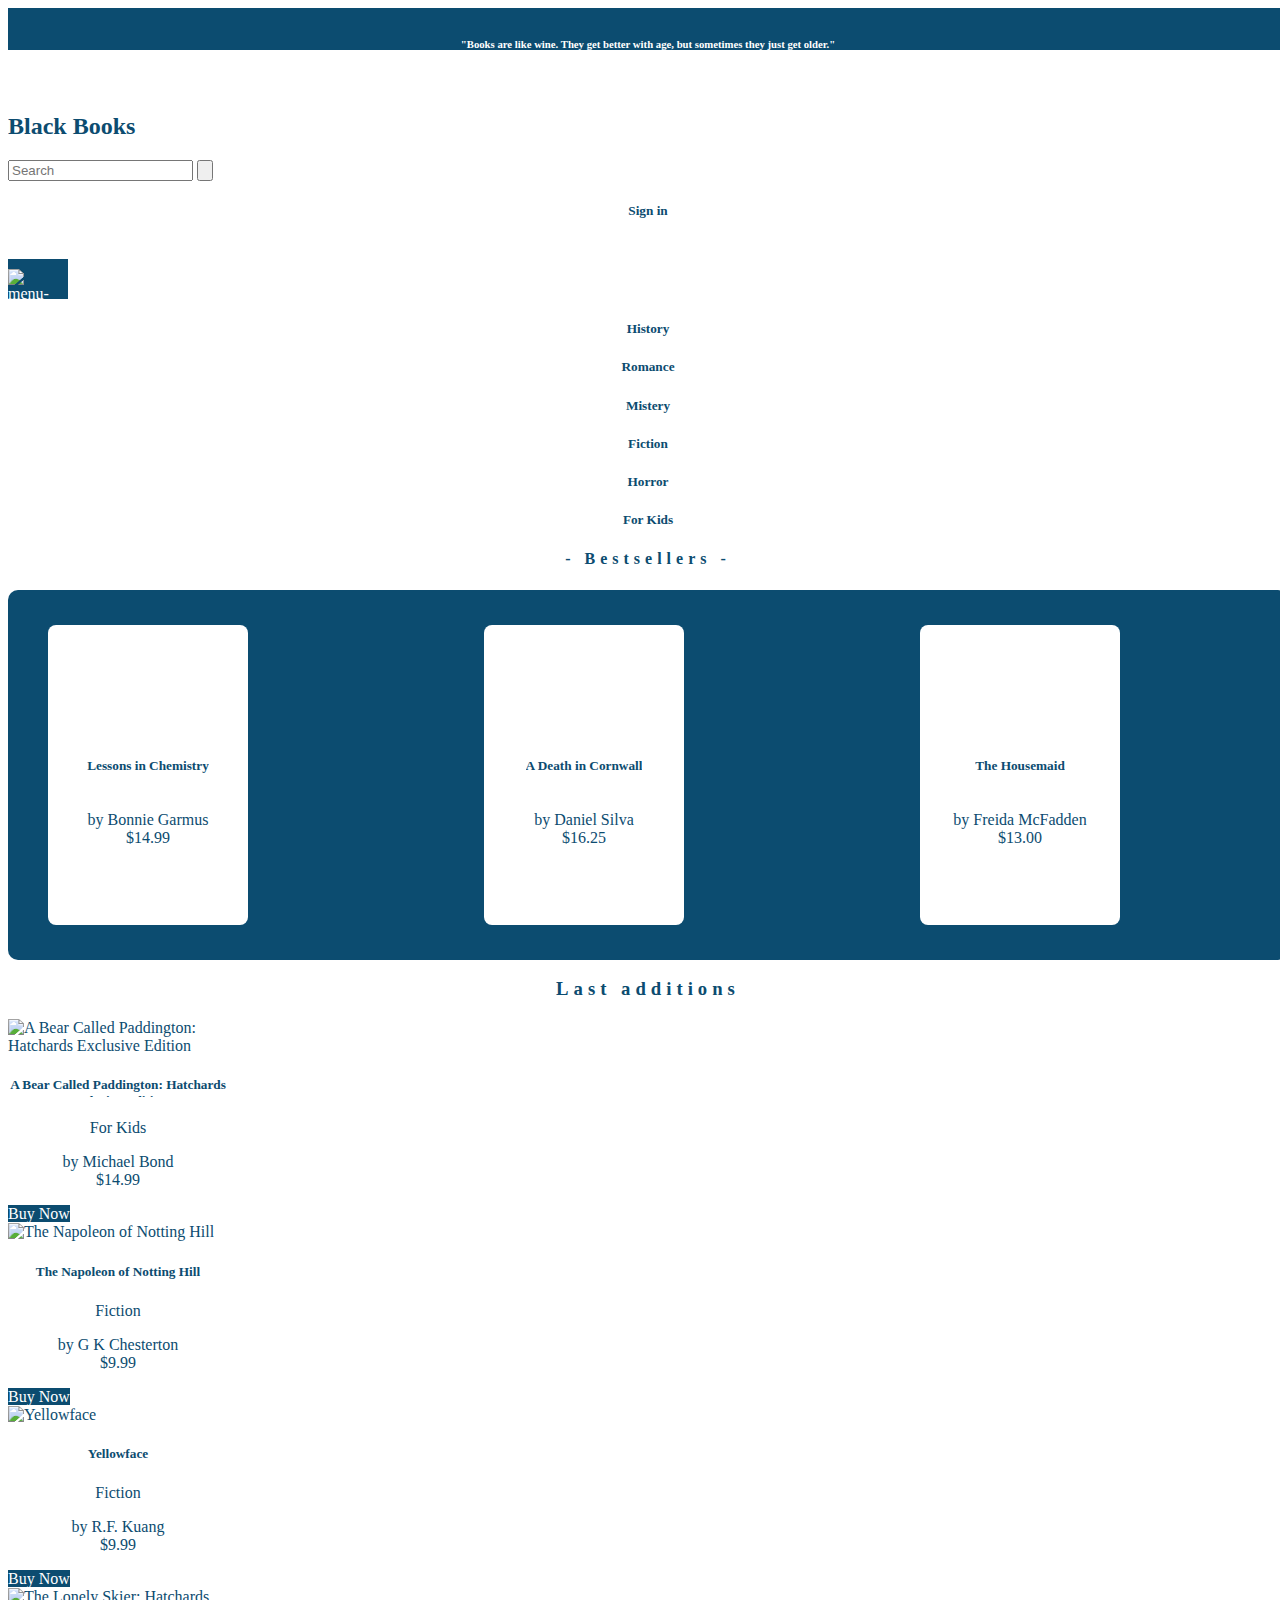
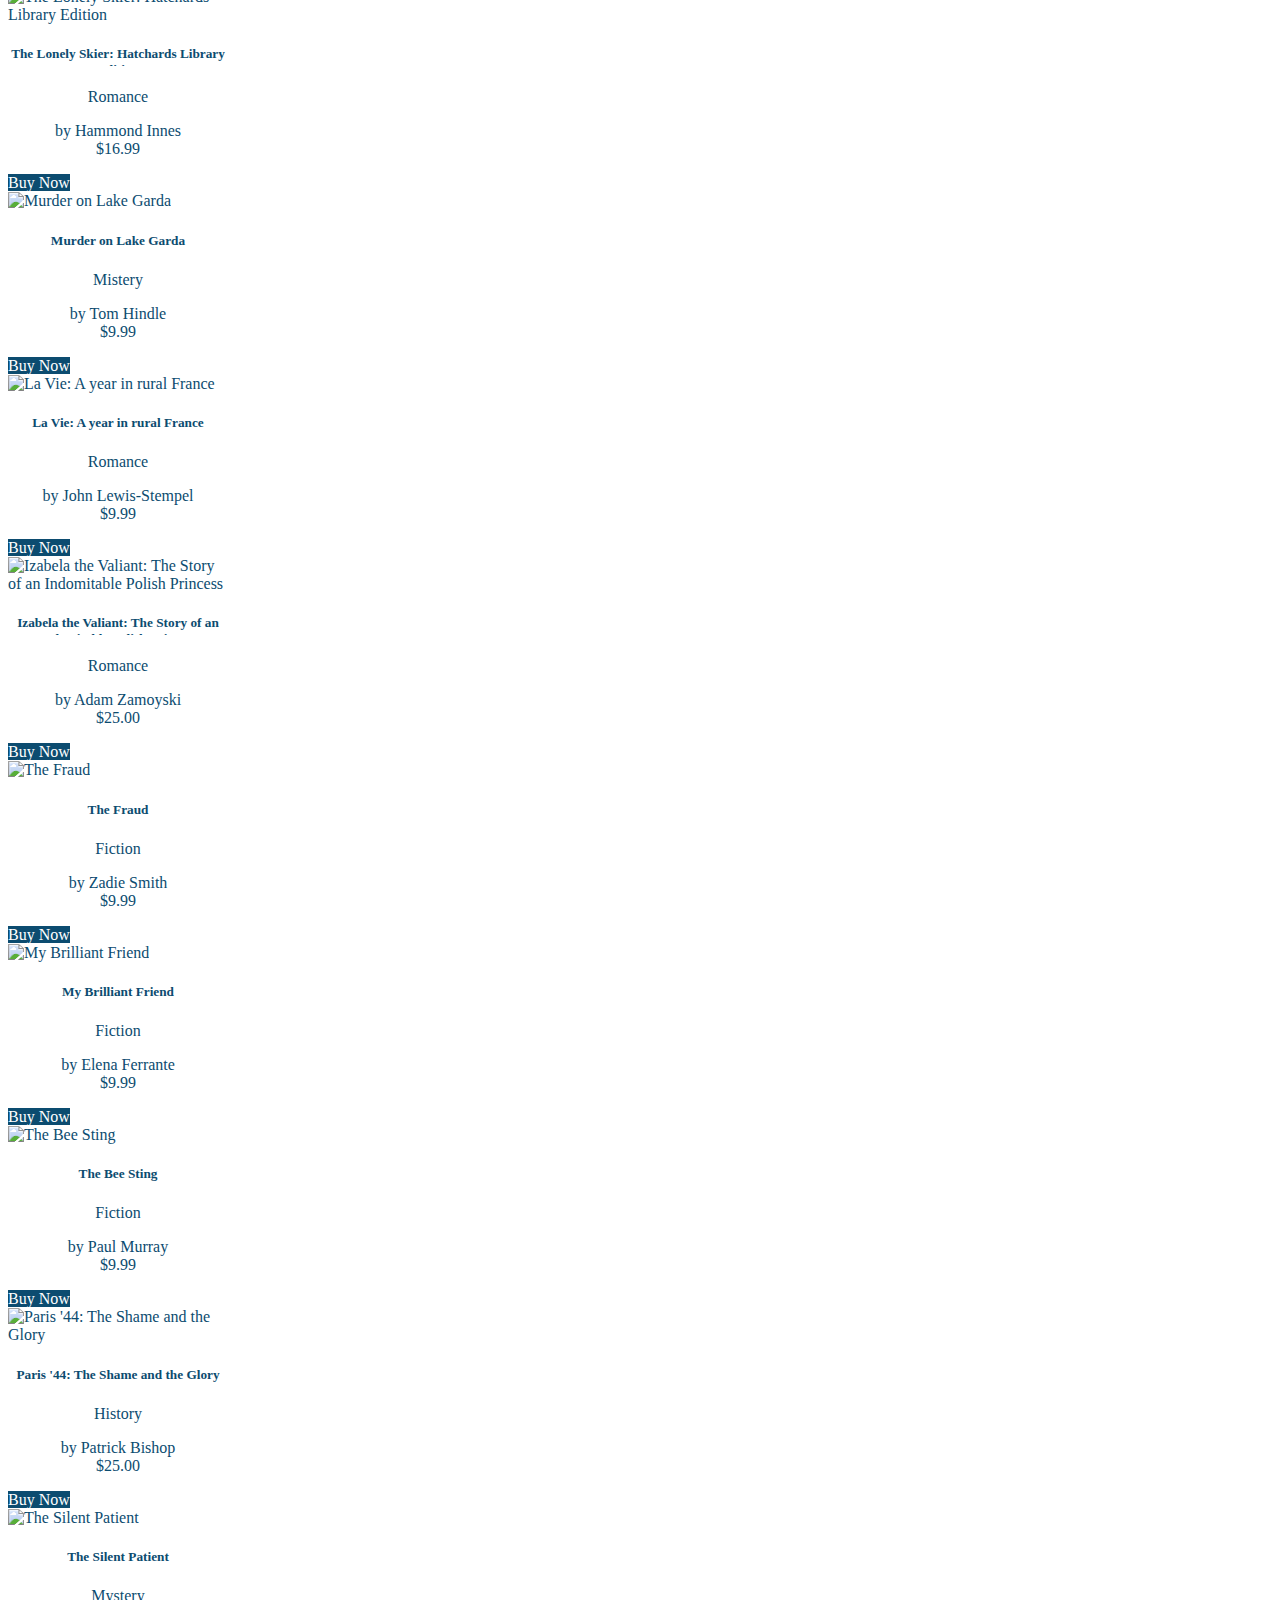
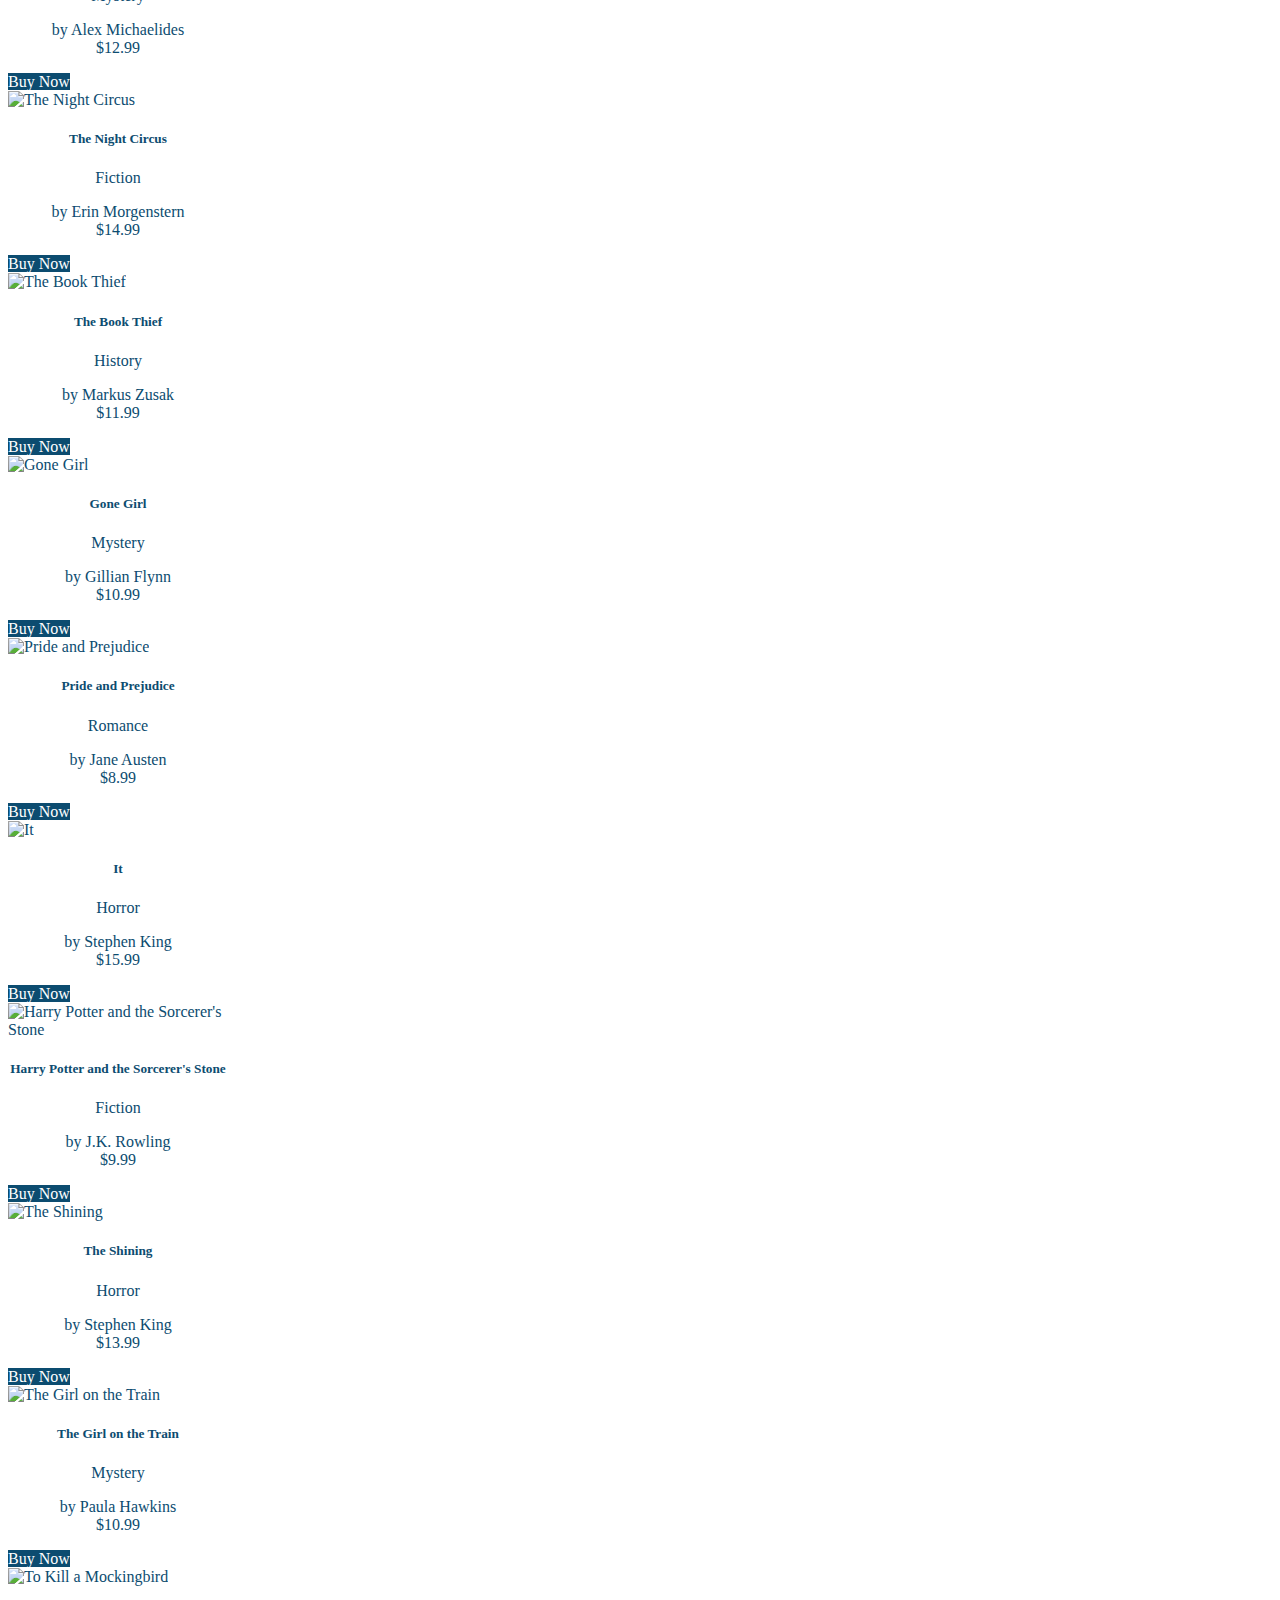
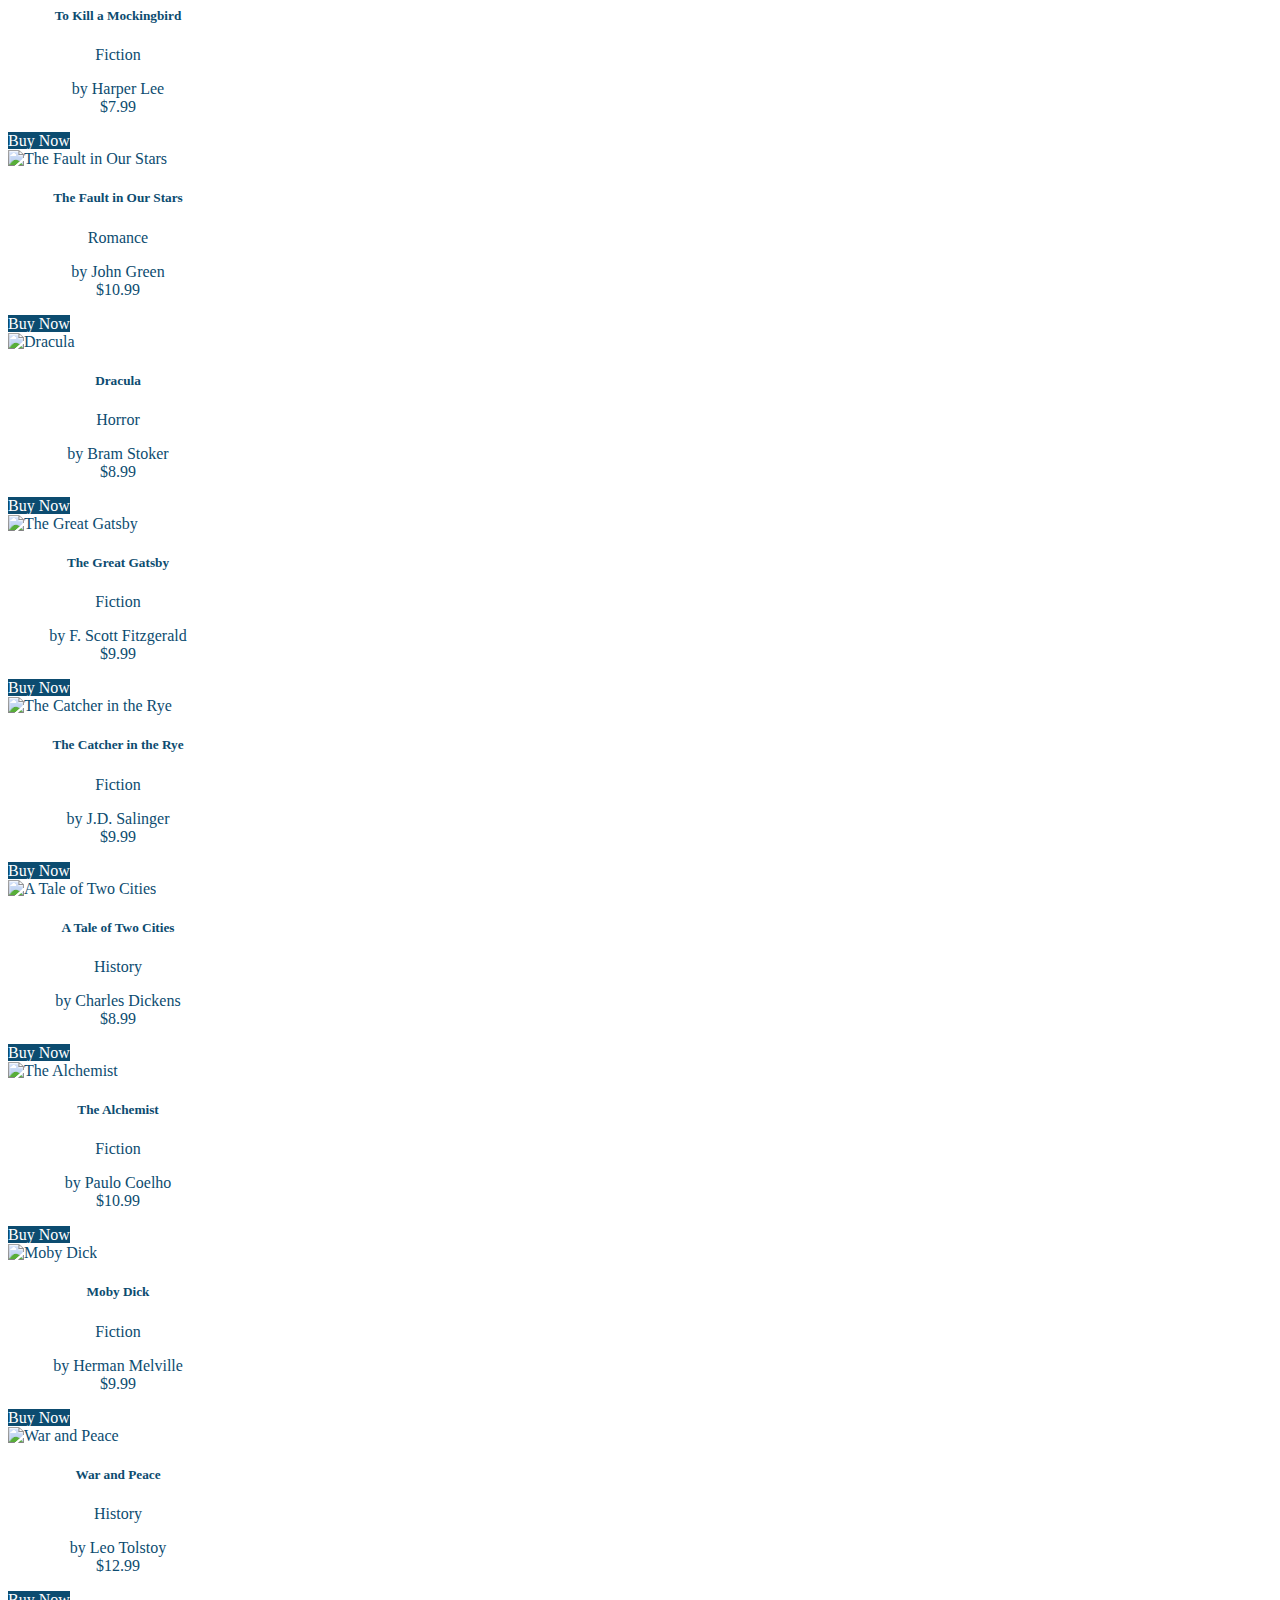
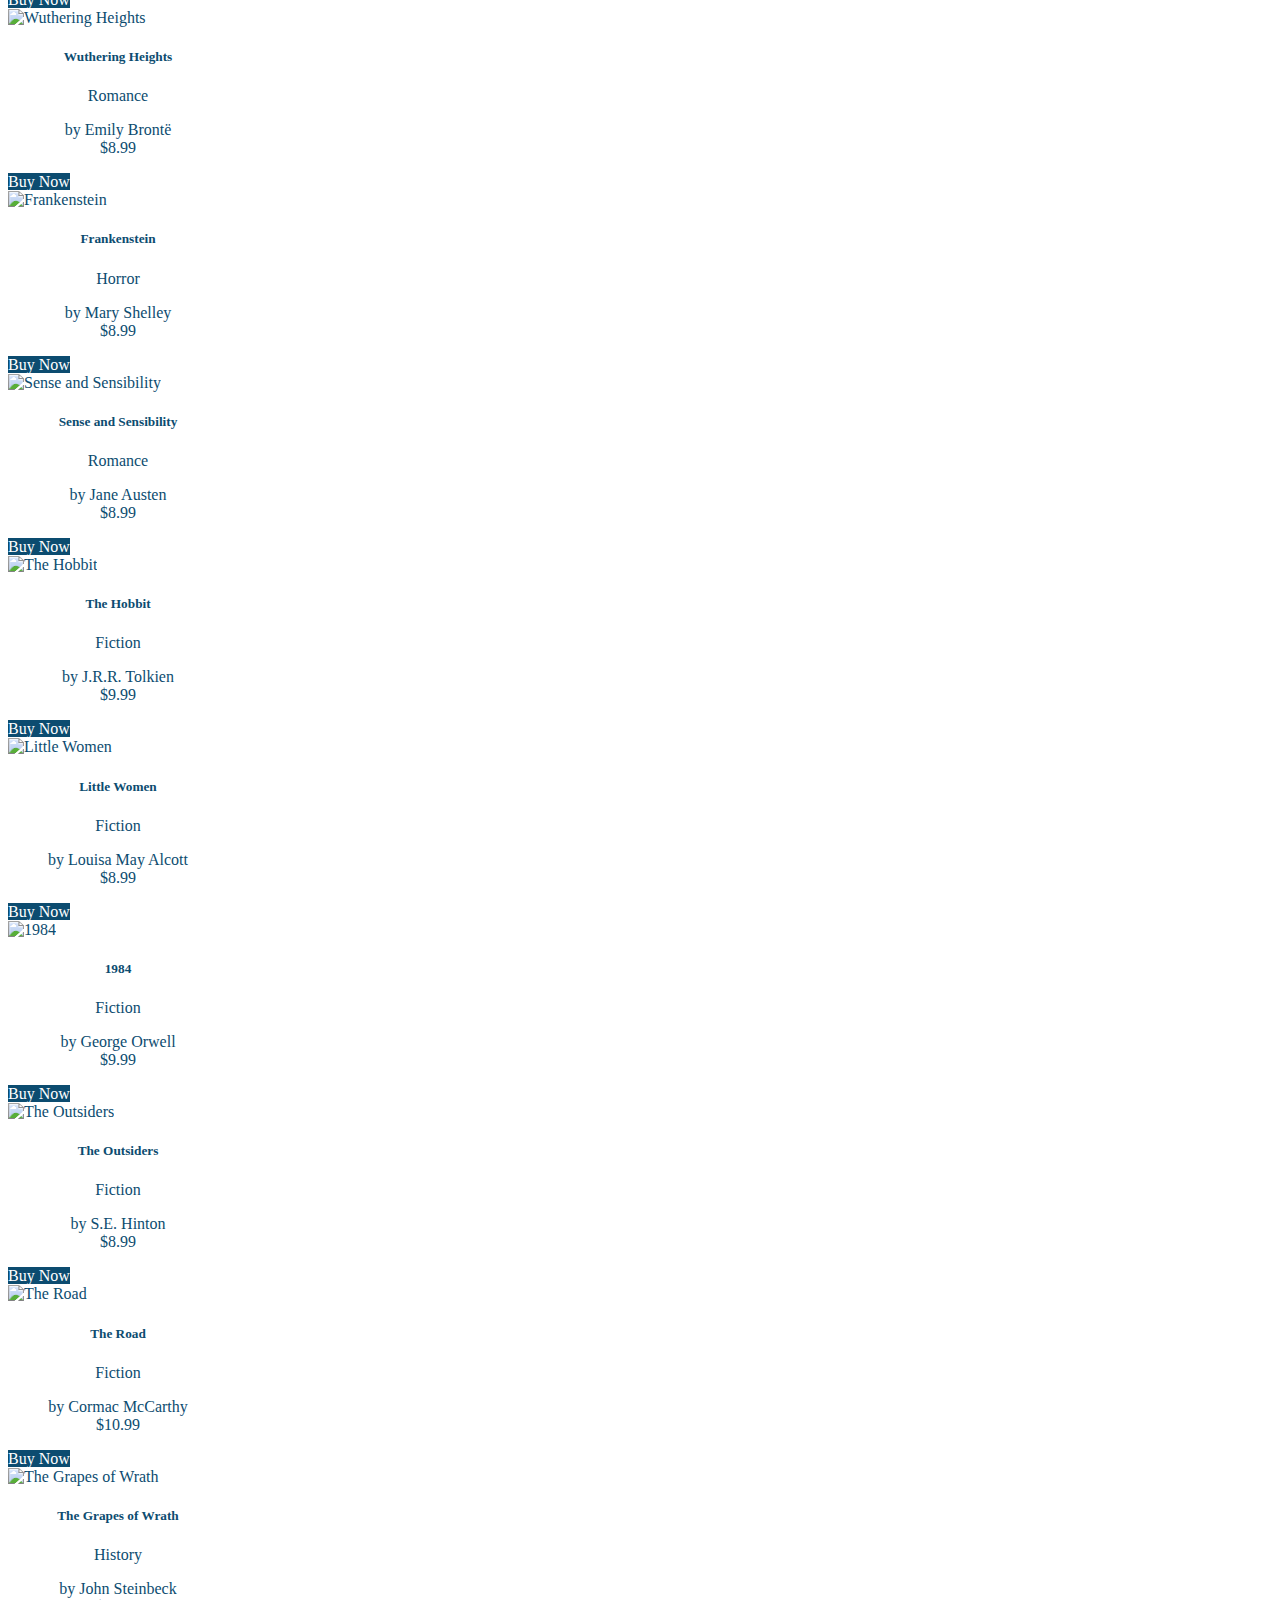
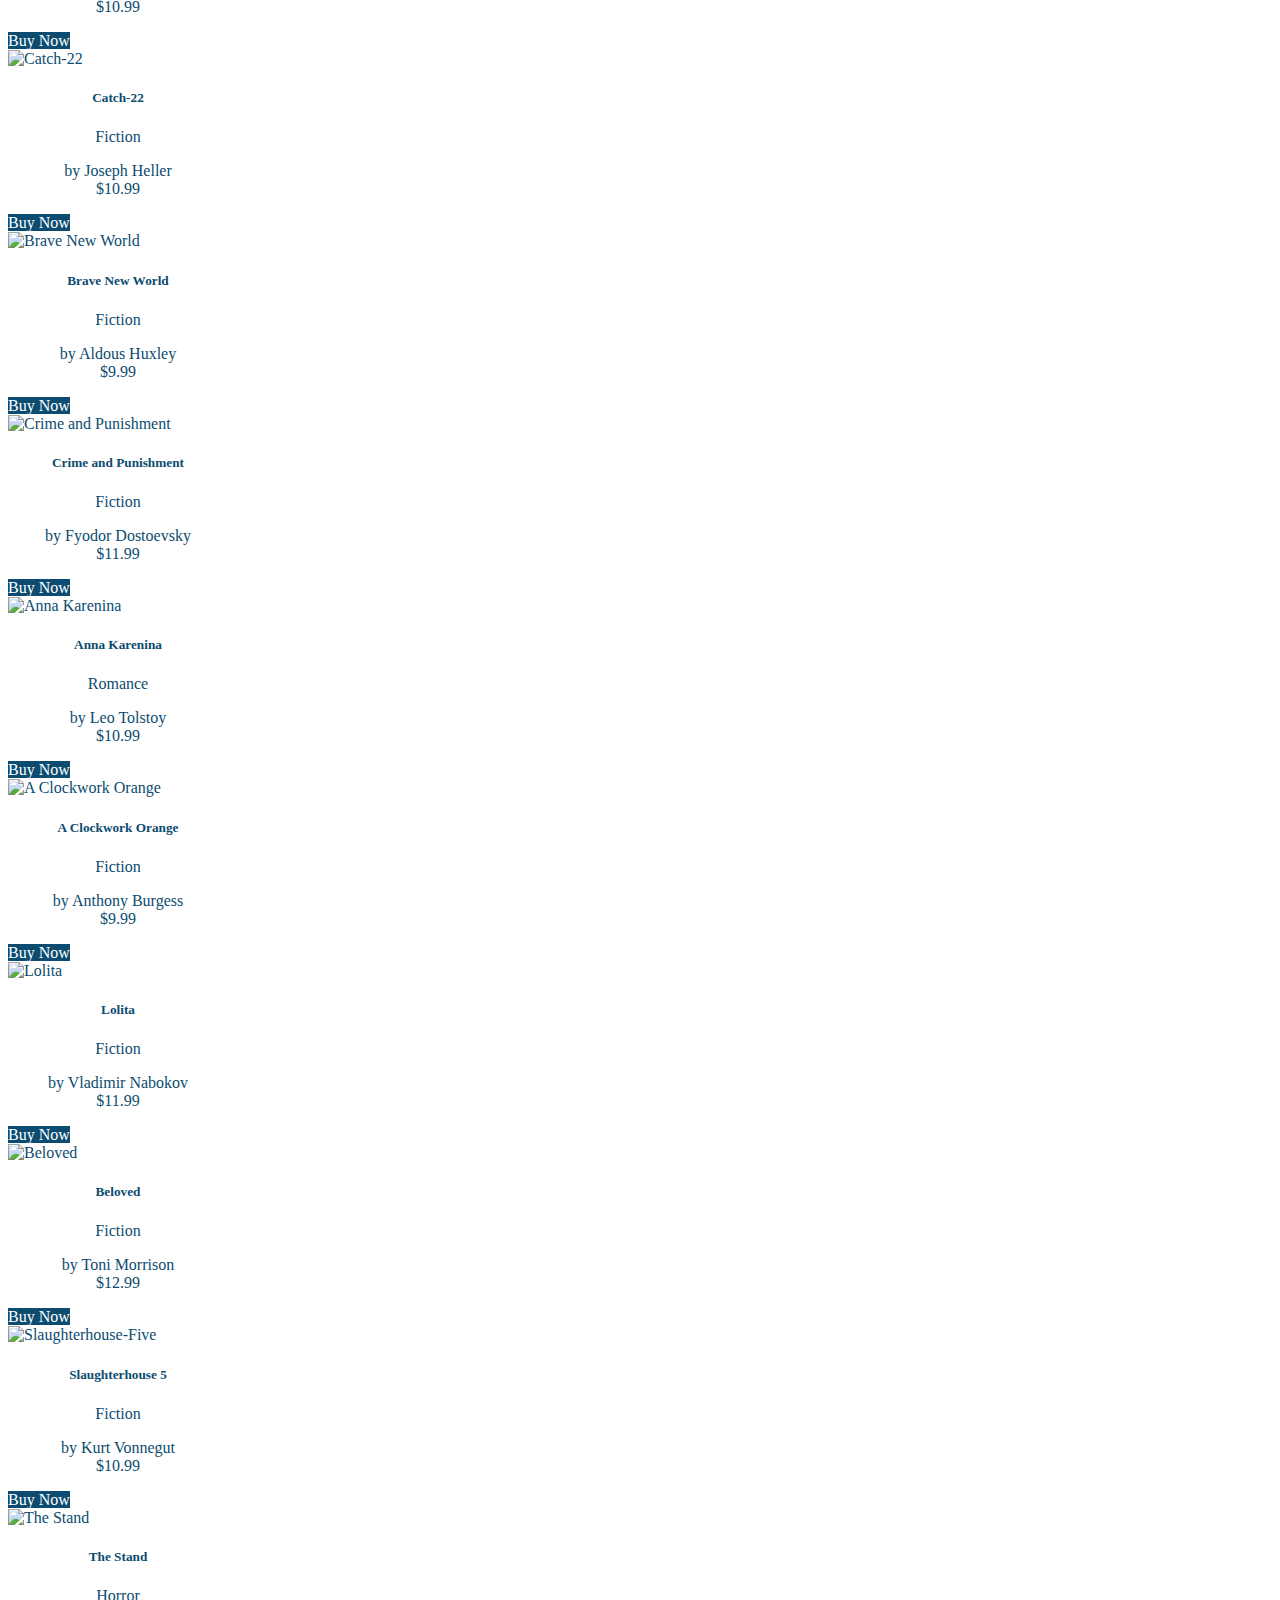
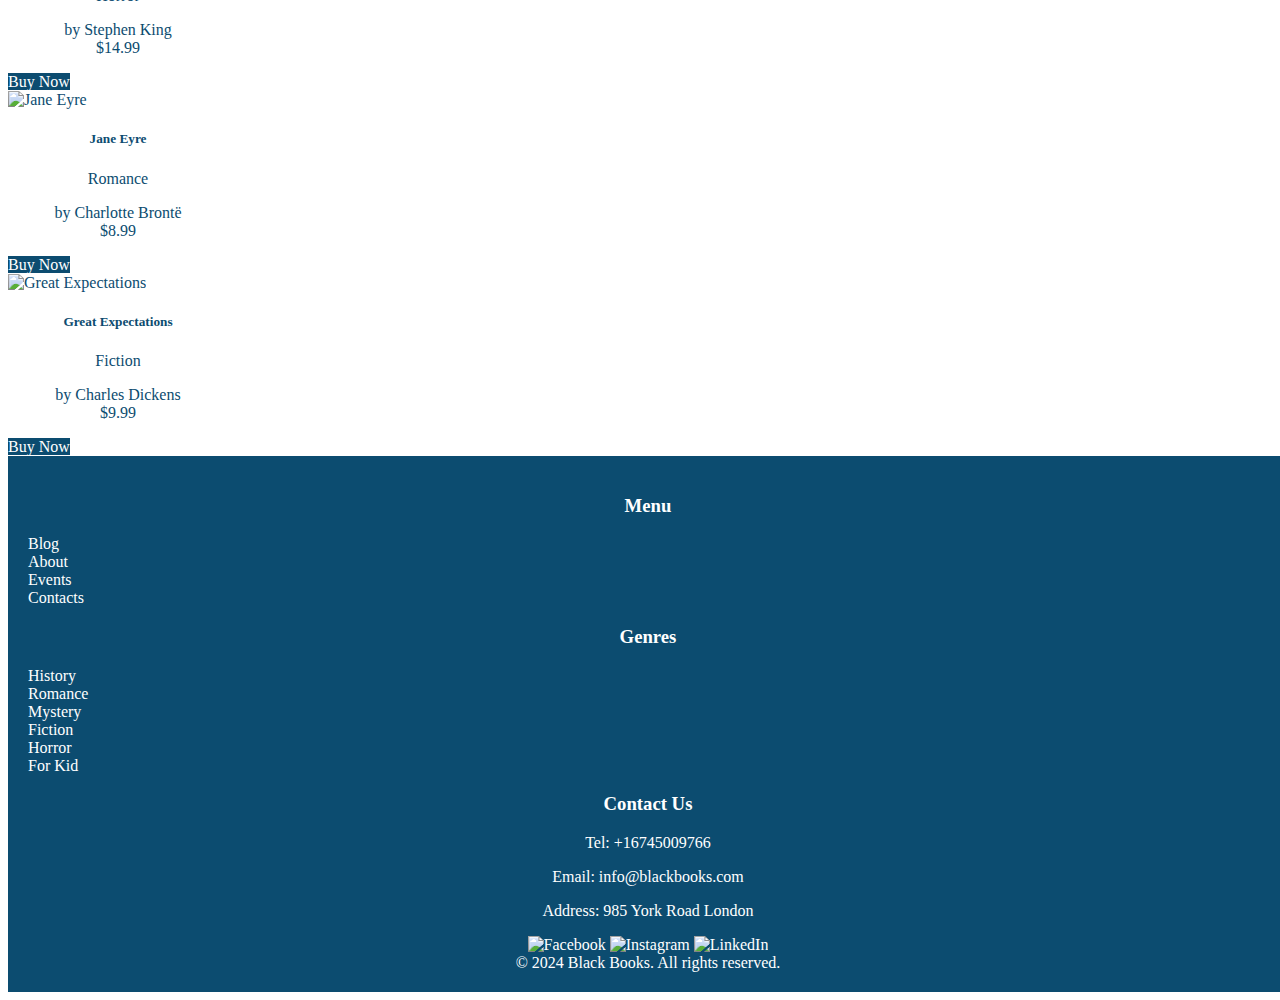
==== index.html @ 6fe794d8 "Fixed carousel in index.html" ====
<!DOCTYPE html>
<html lang="en">

<head>
    <meta charset="UTF-8">
    <meta name="viewport" content="width=device-width, initial-scale=1.0">
    <title>Black Books</title>
    <link rel="stylesheet" href="/css/bootstrap.css">
    <link rel="stylesheet" href="https://cdnjs.cloudflare.com/ajax/libs/font-awesome/6.3.0/css/all.min.css" type="text/css">
    <link rel="stylesheet" href="/css/style.css" type="text/css">
    <script src="/js/carousel.js" defer></script>


</head>

<body>
    <div class="row" id="quote">
        <h6>"Books are like wine. They get better with age, but sometimes they just get older."</h6>
    </div>
    <header class="p-sticky">
        <div class="row m-2 mb-1 bg-white">
            <div class="col-lg-1 d-flex align-items-center">
                <a href="#">
                    <img class="rounded img-fluid" id="logo-img" src="/images/logo.png" alt=""
                        style="max-width: 100px;">
                </a>
            </div>
            <div class="col-sm-2 mt-1 d-flex align-items-center">
                <a style="text-decoration: none;" href="index.html">
                    <h2 style="color:#0C4C70;">Black Books</h2>
                </a>
            </div>
            <div class="col-md-7 d-flex align-items-center">
                <input id="input" class="form-control mr-sm-2 h-50" type="search" placeholder="Search"
                    aria-label="Search">
                <button class="btn my-2 my-sm-0" type="submit">
                    <img src="/images/search.png" alt="" style="height:30px;">
                </button>
            </div>
            <div class="col-md-2 d-flex align-items-center justify-content-end" id="sign-in">
                <a class="m-3" style="text-decoration: none;" href="">
                    <h5 style="color:#0C4C70;">Sign in</h5>
                </a>
                <a class="m-3" href="">
                    <img class="rounded-circle" id="cart-img" style="height:50px" src="/images/cart.png" alt="">
                </a>
            </div>
        </div>
        <div class="row m-2 mt-0 bg-white">
            <div class="col-md-1 d-flex justify-content-center">
                <div class="nav">
                    <ul>
                        <li class="menu-first-line"><img src="/images/menu-lines.png" class="img-menu-lines img-fluid"
                                style="width:60px; margin-left: 0;" alt="menu-lines">
                            <h5>Menu</h5>
                        </li>
                        <li><a href="#"><img style="width:40px;" src="/images/blog.png" alt=""></a>
                            <a href="#"><h5>Blog</h5></a>
                        </li>
                        <li><a href="#"><img style="width:40px;" src="/images/events.png" alt=""></a>
                            <a href="#"><h5>Events</h5></a>
                        </li>
                        <li><a href="#"><img style="width:40px;" src="/images/about.png" alt=""></a>
                            <a href="#"><h5>About</h5></a>
                        </li>
                        <li><a href="#"><img style="width:40px;" src="/images/contacts.png" alt=""></a>
                            <a href="#"><h5>Contacts</h5></a>
                        </li>
                    </ul>
                </div>
            </div>
            <div class="col-md-11">
                <div class="row border-bottom pt-2" id="genres">
                    <div class="genre-filter col-2 d-flex justify-content-center">
                        <h5>History</h5>
                    </div>
                    <div class="genre-filter col-2  d-flex justify-content-center">
                        <h5>Romance</h5>
                    </div>
                    <div class="genre-filter col-2  d-flex justify-content-center">
                        <h5>Mistery</h5>
                    </div>
                    <div class="genre-filter col-2  d-flex justify-content-center">
                        <h5>Fiction</h5>
                    </div>
                    <div class="genre-filter col-2  d-flex justify-content-center">
                        <h5>Horror</h5>
                    </div>
                    <div class="genre-filter col-2  d-flex justify-content-center">
                        <h5>For Kids</h5>
                    </div>
                </div>
            </div>

        </div>
    </header>
    <main>
        <div class="row mt-4">
            <div class="col-1"></div>
            <div class="col-md-10 d-flex justify-content-center">
                <h4 style="letter-spacing: 5px; text-align: center;">- Bestsellers -</h4>
            </div>
            <div class="col-1"></div>
        </div>
        <div class="row mt-1 d-flex justify-content-center">
            <div class="col-md-8 d-flex justify-content-center p-4" id="container-carousel">
                <div class="col-md-12 wrapper d-flex justify-content-center">
                    <i id="left" class="fa-solid fa-angle-left"></i>
                    <ul class="carousel">
                        <li class="card">
                            <div class="img"><img src="images/ad-book1.jpg" alt="" draggable="false"></div>
                            <h5 class="mb-0">Lessons in Chemistry</h5>
                            <span>by Bonnie Garmus</span>
                            <span>$14.99</span>
                        </li>
                        <li class="card">
                            <div class="img"><img src="images/ad-book2.jpg" alt="" draggable="false"></div>
                            <h5 class="mb-0">A Death in Cornwall</h5>
                            <span>by Daniel Silva</span>
                            <span>$16.25</span>
                        </li>
                        <li class="card">
                            <div class="img"><img src="images/ad-book3.jpg" alt="" draggable="false"></div>
                            <h5 class="mb-0">The Housemaid</h5>
                            <span>by Freida McFadden</span>
                            <span>$13.00</span>
                        </li>
                        <li class="card">
                            <div class="img"><img src="images/ad-book4.jpg" alt="" draggable="false"></div>
                            <h5 class="mb-0">The Housemaid Is Watching</h5>
                            <span>by Freida McFadden</span>
                            <span>$ 8.98</span>
                        </li>
                        <li class="card">
                            <div class="img"><img src="images/ad-book5.jpg" alt="" draggable="false"></div>
                            <h5 class="mb-0">The Women</h5>
                            <span>by Kristin Hannah</span>
                            <span>$24.72</span>
                        </li>
                    </ul>
                    <i id="right" class="fa-solid fa-angle-right"></i>
                </div>
            </div>
        </div>
            <div class="row m-3 p-3 d-flex">
                <div class="row m-1" style="letter-spacing: 5px; text-align: center;">
                    <h3>Last additions</h3>
                </div>
                <div class="col-sm-12 d-flex flex-wrap justify-content-around"  id="main-books">
                    
                    <div class="card d-flex p-2 m-2">
                        <img class="card-img w-75" src="/images/book1.jpg"
                            alt="A Bear Called Paddington: Hatchards Exclusive Edition">
                        <div class="card-body d-flex flex-column justify-content-center">
                            <h5 class="card-title">A Bear Called Paddington: Hatchards Exclusive Edition</h5>
                            <p class="book-genre m-0">For Kids</p>
                            <p class="card-text">by Michael Bond<br>$14.99</p>
                            <a href="#" class="btn btn-primary buy-now buy-now">Buy Now</a>
                        </div>
                    </div>
                    <div class="card d-flex p-2 m-2">
                        <img class="card-img w-75" src="/images/book2.jpg" alt="The Napoleon of Notting Hill">
                        <div class="card-body d-flex flex-column justify-content-center">
                            <h5 class="card-title">The Napoleon of Notting Hill</h5>
                            <p class="book-genre m-0">Fiction</p>
                            <p class="card-text">by G K Chesterton<br>$9.99</p>
                            <a href="#" class="btn btn-primary buy-now buy-now">Buy Now</a>
                        </div>
                    </div>
                    <div class="card d-flex p-2 m-2">
                        <img class="card-img w-75" src="/images/book3.jpg" alt="Yellowface">
                        <div class="card-body d-flex flex-column justify-content-center">
                            <h5 class="card-title">Yellowface</h5>
                            <p class="book-genre m-0">Fiction</p>
                            <p class="card-text">by R.F. Kuang<br>$9.99</p>
                            <a href="#" class="btn btn-primary buy-now buy-now">Buy Now</a>
                        </div>
                    </div>
                    <div class="card d-flex p-2 m-2">
                        <img class="card-img w-75" src="/images/book4.jpg"
                            alt="The Lonely Skier: Hatchards Library Edition">
                        <div class="card-body d-flex flex-column justify-content-center">
                            <h5 class="card-title">The Lonely Skier: Hatchards Library Edition</h5>
                            <p class="book-genre m-0">Romance</p>
                            <p class="card-text">by Hammond Innes<br>$16.99</p>
                            <a href="#" class="btn btn-primary buy-now buy-now">Buy Now</a>
                        </div>
                    </div>
                    <div class="card d-flex p-2 m-2">
                        <img class="card-img w-75" src="/images/book5.jpg" alt="Murder on Lake Garda">
                        <div class="card-body d-flex flex-column justify-content-center">
                            <h5 class="card-title">Murder on Lake Garda</h5>
                            <p class="book-genre m-0">Mistery</p>
                            <p class="card-text">by Tom Hindle<br>$9.99</p>
                            <a href="#" class="btn btn-primary buy-now buy-now">Buy Now</a>
                        </div>
                    </div>
                    <div class="card d-flex p-2 m-2">
                        <img class="card-img w-75" src="/images/book6.jpg" alt="La Vie: A year in rural France">
                        <div class="card-body d-flex flex-column justify-content-center">
                            <h5 class="card-title">La Vie: A year in rural France</h5>
                            <p class="book-genre m-0">Romance</p>
                            <p class="card-text">by John Lewis-Stempel<br>$9.99</p>
                            <a href="#" class="btn btn-primary buy-now buy-now">Buy Now</a>
                        </div>
                    </div>
                    <div class="card d-flex p-2 m-2">
                        <img class="card-img w-75" src="/images/book7.jpg" alt="Izabela the Valiant: The Story of an Indomitable Polish Princess">
                        <div class="card-body d-flex flex-column justify-content-center">
                            <h5 class="card-title">Izabela the Valiant: The Story of an Indomitable Polish Princess</h5>
                            <p class="book-genre m-0">Romance</p>
                            <p class="card-text">by Adam Zamoyski<br>$25.00</p>
                            <a href="#" class="btn btn-primary buy-now buy-now">Buy Now</a>
                        </div>
                    </div>
                    <div class="card d-flex p-2 m-2">
                        <img class="card-img w-75" src="/images/book8.jpg" alt="The Fraud">
                        <div class="card-body d-flex flex-column justify-content-center">
                            <h5 class="card-title">The Fraud</h5>
                            <p class="book-genre m-0">Fiction</p>
                            <p class="card-text">by Zadie Smith<br>$9.99</p>
                            <a href="#" class="btn btn-primary buy-now buy-now">Buy Now</a>
                        </div>
                    </div>
                    <div class="card d-flex p-2 m-2">
                        <img class="card-img w-75" src="/images/book9.jpg" alt="My Brilliant Friend">
                        <div class="card-body d-flex flex-column justify-content-center">
                            <h5 class="card-title">My Brilliant Friend</h5>
                            <p class="book-genre m-0">Fiction</p>
                            <p class="card-text">by Elena Ferrante<br>$9.99</p>
                            <a href="#" class="btn btn-primary buy-now buy-now">Buy Now</a>
                        </div>
                    </div>
                    <div class="card d-flex p-2 m-2">
                        <img class="card-img w-75" src="/images/book10.jpg" alt="The Bee Sting">
                        <div class="card-body d-flex flex-column justify-content-center">
                            <h5 class="card-title">The Bee Sting</h5>
                            <p class="book-genre m-0">Fiction</p>
                            <p class="card-text">by Paul Murray<br>$9.99</p>
                            <a href="#" class="btn btn-primary buy-now buy-now">Buy Now</a>
                        </div>
                    </div>
                    <div class="card d-flex p-2 m-2">
                        <img class="card-img w-75" src="/images/book11.jpg" alt="Paris '44: The Shame and the Glory">
                        <div class="card-body d-flex flex-column justify-content-center">
                            <h5 class="card-title">Paris '44: The Shame and the Glory</h5>
                            <p class="book-genre m-0">History</p>
                            <p class="card-text">by Patrick Bishop<br>$25.00</p>
                            <a href="#" class="btn btn-primary buy-now buy-now">Buy Now</a>
                        </div>
                    </div>
                    <div class="card d-flex p-2 m-2">
                        <img class="card-img w-75" src="/images/book12.jpg" alt="The Silent Patient">
                        <div class="card-body d-flex flex-column justify-content-center">
                            <h5 class="card-title">The Silent Patient</h5>
                            <p class="book-genre m-0">Mystery</p>
                            <p class="card-text">by Alex Michaelides<br>$12.99</p>
                            <a href="#" class="btn btn-primary buy-now">Buy Now</a>
                        </div>
                    </div>
                    
                    <div class="card d-flex p-2 m-2">
                        <img class="card-img w-75" src="/images/book13.jpg" alt="The Night Circus">
                        <div class="card-body d-flex flex-column justify-content-center">
                            <h5 class="card-title">The Night Circus</h5>
                            <p class="book-genre m-0">Fiction</p>
                            <p class="card-text">by Erin Morgenstern<br>$14.99</p>
                            <a href="#" class="btn btn-primary buy-now">Buy Now</a>
                        </div>
                    </div>
                    
                    <div class="card d-flex p-2 m-2">
                        <img class="card-img w-75" src="/images/book14.jpg" alt="The Book Thief">
                        <div class="card-body d-flex flex-column justify-content-center">
                            <h5 class="card-title">The Book Thief</h5>
                            <p class="book-genre m-0">History</p>
                            <p class="card-text">by Markus Zusak<br>$11.99</p>
                            <a href="#" class="btn btn-primary buy-now">Buy Now</a>
                        </div>
                    </div>
                    
                    <div class="card d-flex p-2 m-2">
                        <img class="card-img w-75" src="/images/book15.jpg" alt="Gone Girl">
                        <div class="card-body d-flex flex-column justify-content-center">
                            <h5 class="card-title">Gone Girl</h5>
                            <p class="book-genre m-0">Mystery</p>
                            <p class="card-text">by Gillian Flynn<br>$10.99</p>
                            <a href="#" class="btn btn-primary buy-now">Buy Now</a>
                        </div>
                    </div>
                    
                    <div class="card d-flex p-2 m-2">
                        <img class="card-img w-75" src="/images/book16.jpg" alt="Pride and Prejudice">
                        <div class="card-body d-flex flex-column justify-content-center">
                            <h5 class="card-title">Pride and Prejudice</h5>
                            <p class="book-genre m-0">Romance</p>
                            <p class="card-text">by Jane Austen<br>$8.99</p>
                            <a href="#" class="btn btn-primary buy-now">Buy Now</a>
                        </div>
                    </div>
                    
                    <div class="card d-flex p-2 m-2">
                        <img class="card-img w-75" src="/images/book17.jpg" alt="It">
                        <div class="card-body d-flex flex-column justify-content-center">
                            <h5 class="card-title">It</h5>
                            <p class="book-genre m-0">Horror</p>
                            <p class="card-text">by Stephen King<br>$15.99</p>
                            <a href="#" class="btn btn-primary buy-now">Buy Now</a>
                        </div>
                    </div>
                    
                    <div class="card d-flex p-2 m-2">
                        <img class="card-img w-75" src="/images/book18.jpg" alt="Harry Potter and the Sorcerer's Stone">
                        <div class="card-body d-flex flex-column justify-content-center">
                            <h5 class="card-title">Harry Potter and the Sorcerer's Stone</h5>
                            <p class="book-genre m-0">Fiction</p>
                            <p class="card-text">by J.K. Rowling<br>$9.99</p>
                            <a href="#" class="btn btn-primary buy-now">Buy Now</a>
                        </div>
                    </div>
                    
                    <div class="card d-flex p-2 m-2">
                        <img class="card-img w-75" src="/images/book19.jpg" alt="The Shining">
                        <div class="card-body d-flex flex-column justify-content-center">
                            <h5 class="card-title">The Shining</h5>
                            <p class="book-genre m-0">Horror</p>
                            <p class="card-text">by Stephen King<br>$13.99</p>
                            <a href="#" class="btn btn-primary buy-now">Buy Now</a>
                        </div>
                    </div>
                    
                    <div class="card d-flex p-2 m-2">
                        <img class="card-img w-75" src="/images/book20.jpg" alt="The Girl on the Train">
                        <div class="card-body d-flex flex-column justify-content-center">
                            <h5 class="card-title">The Girl on the Train</h5>
                            <p class="book-genre m-0">Mystery</p>
                            <p class="card-text">by Paula Hawkins<br>$10.99</p>
                            <a href="#" class="btn btn-primary buy-now">Buy Now</a>
                        </div>
                    </div>
                    
                    <div class="card d-flex p-2 m-2">
                        <img class="card-img w-75" src="/images/book21.jpg" alt="To Kill a Mockingbird">
                        <div class="card-body d-flex flex-column justify-content-center">
                            <h5 class="card-title">To Kill a Mockingbird</h5>
                            <p class="book-genre m-0">Fiction</p>
                            <p class="card-text">by Harper Lee<br>$7.99</p>
                            <a href="#" class="btn btn-primary buy-now">Buy Now</a>
                        </div>
                    </div>
                    <div class="card d-flex p-2 m-2">
                        <img class="card-img w-75" src="/images/book22.jpg" alt="The Fault in Our Stars">
                        <div class="card-body d-flex flex-column justify-content-center">
                            <h5 class="card-title">The Fault in Our Stars</h5>
                            <p class="book-genre m-0">Romance</p>
                            <p class="card-text">by John Green<br>$10.99</p>
                            <a href="#" class="btn btn-primary buy-now">Buy Now</a>
                        </div>
                    </div>
                    
                    <div class="card d-flex p-2 m-2">
                        <img class="card-img w-75" src="/images/book23.jpg" alt="Dracula">
                        <div class="card-body d-flex flex-column justify-content-center">
                            <h5 class="card-title">Dracula</h5>
                            <p class="book-genre m-0">Horror</p>
                            <p class="card-text">by Bram Stoker<br>$8.99</p>
                            <a href="#" class="btn btn-primary buy-now">Buy Now</a>
                        </div>
                    </div>
                    
                    <div class="card d-flex p-2 m-2">
                        <img class="card-img w-75" src="/images/book24.jpg" alt="The Great Gatsby">
                        <div class="card-body d-flex flex-column justify-content-center">
                            <h5 class="card-title">The Great Gatsby</h5>
                            <p class="book-genre m-0">Fiction</p>
                            <p class="card-text">by F. Scott Fitzgerald<br>$9.99</p>
                            <a href="#" class="btn btn-primary buy-now">Buy Now</a>
                        </div>
                    </div>
                    
                    <div class="card d-flex p-2 m-2">
                        <img class="card-img w-75" src="/images/book25.jpg" alt="The Catcher in the Rye">
                        <div class="card-body d-flex flex-column justify-content-center">
                            <h5 class="card-title">The Catcher in the Rye</h5>
                            <p class="book-genre m-0">Fiction</p>
                            <p class="card-text">by J.D. Salinger<br>$9.99</p>
                            <a href="#" class="btn btn-primary buy-now">Buy Now</a>
                        </div>
                    </div>
                    
                    <div class="card d-flex p-2 m-2">
                        <img class="card-img w-75" src="/images/book26.jpg" alt="A Tale of Two Cities">
                        <div class="card-body d-flex flex-column justify-content-center">
                            <h5 class="card-title">A Tale of Two Cities</h5>
                            <p class="book-genre m-0">History</p>
                            <p class="card-text">by Charles Dickens<br>$8.99</p>
                            <a href="#" class="btn btn-primary buy-now">Buy Now</a>
                        </div>
                    </div>
                    
                    <div class="card d-flex p-2 m-2">
                        <img class="card-img w-75" src="/images/book27.jpg" alt="The Alchemist">
                        <div class="card-body d-flex flex-column justify-content-center">
                            <h5 class="card-title">The Alchemist</h5>
                            <p class="book-genre m-0">Fiction</p>
                            <p class="card-text">by Paulo Coelho<br>$10.99</p>
                            <a href="#" class="btn btn-primary buy-now">Buy Now</a>
                        </div>
                    </div>
                    
                    <div class="card d-flex p-2 m-2">
                        <img class="card-img w-75" src="/images/book28.jpg" alt="Moby Dick">
                        <div class="card-body d-flex flex-column justify-content-center">
                            <h5 class="card-title">Moby Dick</h5>
                            <p class="book-genre m-0">Fiction</p>
                            <p class="card-text">by Herman Melville<br>$9.99</p>
                            <a href="#" class="btn btn-primary buy-now">Buy Now</a>
                        </div>
                    </div>
                    
                    <div class="card d-flex p-2 m-2">
                        <img class="card-img w-75" src="/images/book29.jpg" alt="War and Peace">
                        <div class="card-body d-flex flex-column justify-content-center">
                            <h5 class="card-title">War and Peace</h5>
                            <p class="book-genre m-0">History</p>
                            <p class="card-text">by Leo Tolstoy<br>$12.99</p>
                            <a href="#" class="btn btn-primary buy-now">Buy Now</a>
                        </div>
                    </div>
                    
                    <div class="card d-flex p-2 m-2">
                        <img class="card-img w-75" src="/images/book30.jpg" alt="Wuthering Heights">
                        <div class="card-body d-flex flex-column justify-content-center">
                            <h5 class="card-title">Wuthering Heights</h5>
                            <p class="book-genre m-0">Romance</p>
                            <p class="card-text">by Emily Brontë<br>$8.99</p>
                            <a href="#" class="btn btn-primary buy-now">Buy Now</a>
                        </div>
                    </div>
                    <div class="card d-flex p-2 m-2">
                        <img class="card-img w-75" src="/images/book31.jpg" alt="Frankenstein">
                        <div class="card-body d-flex flex-column justify-content-center">
                            <h5 class="card-title">Frankenstein</h5>
                            <p class="book-genre m-0">Horror</p>
                            <p class="card-text">by Mary Shelley<br>$8.99</p>
                            <a href="#" class="btn btn-primary buy-now">Buy Now</a>
                        </div>
                    </div>
                    
                    <div class="card d-flex p-2 m-2">
                        <img class="card-img w-75" src="/images/book32.jpg" alt="Sense and Sensibility">
                        <div class="card-body d-flex flex-column justify-content-center">
                            <h5 class="card-title">Sense and Sensibility</h5>
                            <p class="book-genre m-0">Romance</p>
                            <p class="card-text">by Jane Austen<br>$8.99</p>
                            <a href="#" class="btn btn-primary buy-now">Buy Now</a>
                        </div>
                    </div>
                    
                    <div class="card d-flex p-2 m-2">
                        <img class="card-img w-75" src="/images/book33.jpg" alt="The Hobbit">
                        <div class="card-body d-flex flex-column justify-content-center">
                            <h5 class="card-title">The Hobbit</h5>
                            <p class="book-genre m-0">Fiction</p>
                            <p class="card-text">by J.R.R. Tolkien<br>$9.99</p>
                            <a href="#" class="btn btn-primary buy-now">Buy Now</a>
                        </div>
                    </div>
                    
                    <div class="card d-flex p-2 m-2">
                        <img class="card-img w-75" src="/images/book34.jpg" alt="Little Women">
                        <div class="card-body d-flex flex-column justify-content-center">
                            <h5 class="card-title">Little Women</h5>
                            <p class="book-genre m-0">Fiction</p>
                            <p class="card-text">by Louisa May Alcott<br>$8.99</p>
                            <a href="#" class="btn btn-primary buy-now">Buy Now</a>
                        </div>
                    </div>
                    
                    <div class="card d-flex p-2 m-2">
                        <img class="card-img w-75" src="/images/book35.jpg" alt="1984">
                        <div class="card-body d-flex flex-column justify-content-center">
                            <h5 class="card-title">1984</h5>
                            <p class="book-genre m-0">Fiction</p>
                            <p class="card-text">by George Orwell<br>$9.99</p>
                            <a href="#" class="btn btn-primary buy-now">Buy Now</a>
                        </div>
                    </div>
                    
                    <div class="card d-flex p-2 m-2">
                        <img class="card-img w-75" src="/images/book36.jpg" alt="The Outsiders">
                        <div class="card-body d-flex flex-column justify-content-center">
                            <h5 class="card-title">The Outsiders</h5>
                            <p class="book-genre m-0">Fiction</p>
                            <p class="card-text">by S.E. Hinton<br>$8.99</p>
                            <a href="#" class="btn btn-primary buy-now">Buy Now</a>
                        </div>
                    </div>
                    
                    <div class="card d-flex p-2 m-2">
                        <img class="card-img w-75" src="/images/book37.jpg" alt="The Road">
                        <div class="card-body d-flex flex-column justify-content-center">
                            <h5 class="card-title">The Road</h5>
                            <p class="book-genre m-0">Fiction</p>
                            <p class="card-text">by Cormac McCarthy<br>$10.99</p>
                            <a href="#" class="btn btn-primary buy-now">Buy Now</a>
                        </div>
                    </div>
                    
                    <div class="card d-flex p-2 m-2">
                        <img class="card-img w-75" src="/images/book38.jpg" alt="The Grapes of Wrath">
                        <div class="card-body d-flex flex-column justify-content-center">
                            <h5 class="card-title">The Grapes of Wrath</h5>
                            <p class="book-genre m-0">History</p>
                            <p class="card-text">by John Steinbeck<br>$10.99</p>
                            <a href="#" class="btn btn-primary buy-now">Buy Now</a>
                        </div>
                    </div>
                    
                    <div class="card d-flex p-2 m-2">
                        <img class="card-img w-75" src="/images/book39.jpg" alt="Catch-22">
                        <div class="card-body d-flex flex-column justify-content-center">
                            <h5 class="card-title">Catch-22</h5>
                            <p class="book-genre m-0">Fiction</p>
                            <p class="card-text">by Joseph Heller<br>$10.99</p>
                            <a href="#" class="btn btn-primary buy-now">Buy Now</a>
                        </div>
                    </div>
                    
                    <div class="card d-flex p-2 m-2">
                        <img class="card-img w-75" src="/images/book40.jpg" alt="Brave New World">
                        <div class="card-body d-flex flex-column justify-content-center">
                            <h5 class="card-title">Brave New World</h5>
                            <p class="book-genre m-0">Fiction</p>
                            <p class="card-text">by Aldous Huxley<br>$9.99</p>
                            <a href="#" class="btn btn-primary buy-now">Buy Now</a>
                        </div>
                    </div>
                    <div class="card d-flex p-2 m-2">
                        <img class="card-img w-75" src="/images/book41.jpg" alt="Crime and Punishment">
                        <div class="card-body d-flex flex-column justify-content-center">
                            <h5 class="card-title">Crime and Punishment</h5>
                            <p class="book-genre m-0">Fiction</p>
                            <p class="card-text">by Fyodor Dostoevsky<br>$11.99</p>
                            <a href="#" class="btn btn-primary buy-now">Buy Now</a>
                        </div>
                    </div>
                    
                    <div class="card d-flex p-2 m-2">
                        <img class="card-img w-75" src="/images/book42.jpg" alt="Anna Karenina">
                        <div class="card-body d-flex flex-column justify-content-center">
                            <h5 class="card-title">Anna Karenina</h5>
                            <p class="book-genre m-0">Romance</p>
                            <p class="card-text">by Leo Tolstoy<br>$10.99</p>
                            <a href="#" class="btn btn-primary buy-now">Buy Now</a>
                        </div>
                    </div>
                    
                    <div class="card d-flex p-2 m-2">
                        <img class="card-img w-75" src="/images/book43.jpg" alt="A Clockwork Orange">
                        <div class="card-body d-flex flex-column justify-content-center">
                            <h5 class="card-title">A Clockwork Orange</h5>
                            <p class="book-genre m-0">Fiction</p>
                            <p class="card-text">by Anthony Burgess<br>$9.99</p>
                            <a href="#" class="btn btn-primary buy-now">Buy Now</a>
                        </div>
                    </div>
                    
                    <div class="card d-flex p-2 m-2">
                        <img class="card-img w-75" src="/images/book44.jpg" alt="Lolita">
                        <div class="card-body d-flex flex-column justify-content-center">
                            <h5 class="card-title">Lolita</h5>
                            <p class="book-genre m-0">Fiction</p>
                            <p class="card-text">by Vladimir Nabokov<br>$11.99</p>
                            <a href="#" class="btn btn-primary buy-now">Buy Now</a>
                        </div>
                    </div>
                    
                    <div class="card d-flex p-2 m-2">
                        <img class="card-img w-75" src="/images/book45.jpg" alt="Beloved">
                        <div class="card-body d-flex flex-column justify-content-center">
                            <h5 class="card-title">Beloved</h5>
                            <p class="book-genre m-0">Fiction</p>
                            <p class="card-text">by Toni Morrison<br>$12.99</p>
                            <a href="#" class="btn btn-primary buy-now">Buy Now</a>
                        </div>
                    </div>
                    
                    <div class="card d-flex p-2 m-2">
                        <img class="card-img w-75" src="/images/book46.jpg" alt="Slaughterhouse-Five">
                        <div class="card-body d-flex flex-column justify-content-center">
                            <h5 class="card-title">Slaughterhouse 5</h5>
                            <p class="book-genre m-0">Fiction</p>
                            <p class="card-text">by Kurt Vonnegut<br>$10.99</p>
                            <a href="#" class="btn btn-primary buy-now">Buy Now</a>
                        </div>
                    </div>
                    
                    <div class="card d-flex p-2 m-2">
                        <img class="card-img w-75" src="/images/book47.jpg" alt="The Stand">
                        <div class="card-body d-flex flex-column justify-content-center">
                            <h5 class="card-title">The Stand</h5>
                            <p class="book-genre m-0">Horror</p>
                            <p class="card-text">by Stephen King<br>$14.99</p>
                            <a href="#" class="btn btn-primary buy-now">Buy Now</a>
                        </div>
                    </div>
                    
                    <div class="card d-flex p-2 m-2">
                        <img class="card-img w-75" src="/images/book48.jpg" alt="Jane Eyre">
                        <div class="card-body d-flex flex-column justify-content-center">
                            <h5 class="card-title">Jane Eyre</h5>
                            <p class="book-genre m-0">Romance</p>
                            <p class="card-text">by Charlotte Brontë<br>$8.99</p>
                            <a href="#" class="btn btn-primary buy-now">Buy Now</a>
                        </div>
                    </div>
                    
                    <div class="card d-flex p-2 m-2">
                        <img class="card-img w-75" src="/images/book49.jpg" alt="Great Expectations">
                        <div class="card-body d-flex flex-column justify-content-center">
                            <h5 class="card-title">Great Expectations</h5>
                            <p class="book-genre m-0">Fiction</p>
                            <p class="card-text">by Charles Dickens<br>$9.99</p>
                            <a href="#" class="btn btn-primary buy-now">Buy Now</a>
                        </div>
                    </div>
                                                                                

                </div>
            </div>
        </div>
    </main>
    <footer>
        <div class="row">
            <!-- Menu Section -->
            <div class="col-4">
                <h3 class="pb-2 border-bottom border-secondary">Menu</h3>
                <ul class="d-flex flex-column align-items-center" style="list-style: none; padding: 0;">
                    <li><a href="blog.html">Blog</a></li>
                    <li><a href="about.html">About</a></li>
                    <li><a href="events.html">Events</a></li>
                    <li><a href="contacts.html">Contacts</a></li>
                </ul>
            </div>
            <!-- Navigation Panel Section -->
            <div class="col-4 ">
                <h3 class="pb-2 border-bottom border-secondary">Genres</h3>
                <ul class="d-flex flex-column align-items-center" style="list-style: none; padding: 0;">
                    <li class="genre-filter">History</li>
                    <li class="genre-filter">Romance</li>
                    <li class="genre-filter">Mystery</li>
                    <li class="genre-filter">Fiction</li>
                    <li class="genre-filter">Horror</li>
                    <li class="genre-filter">For Kid</li>
                </ul>
            </div>
            <!-- Contact Information Section -->
            <div class="col-4">
                <h3 class="pb-2 border-bottom border-secondary">Contact Us</h3>
                <p>Tel: +16745009766</p>
                <p>Email: <a href="mailto:..." style="color: #fff;">info@blackbooks.com</a></p>
                <p>Address: 985 York Road London</p>
                <div>
                    <a href="https://www.facebook.com/"><img src="/images/footer-fb.png" alt="Facebook" id="fb"></a>
                    <a href="https://www.instagram.com/"><img src="/images/footer-ig.png" alt="Instagram" id="ig"></a>
                    <a href="https://www.linkedin.com/feed/"><img src="/images/footer-in.png" alt="LinkedIn" id="in"></a>
                </div>
            </div>
        </div>
        <div class="row mt-3 p-1 d-flex justify-content-center">
            &copy; 2024 Black Books. All rights reserved.
        </div>
    </footer>


</body>

</html>
---- css/style.css ----
body {
    color: #0C4C70;
    width: 100vi;
    overflow-x: hidden;
}

header {
    position: sticky;
    top: 0;
    width: 100%;
    background-color: #ffffff;
    z-index: 1;
}

#cart-img:hover {
    content: url('/images/cart-hover.png');
    transition: 3s;
    transform: scale(1.1);
}

#cart-img {
    animation: pulse 2s infinite;
}

#input:focus,
#input:hover {
    outline: none;
    border-color: #0C4C70;
    box-shadow: 0px 0px 5px #0C4C70;
}

#quote {
    margin: 0;
    padding-top: 5px;
    background-color: #0C4C70;
    color: #ffffff;
    text-align: center;
}

div.nav li h5 {
    text-align: center;
}
#logo-img {
    min-width: 80px;
}

@keyframes pulse {
    0% {
        transform: scale(1);
    }

    50% {
        transform: scale(1.1);
    }

    100% {
        transform: scale(1);
    }
}

@media screen and (max-width:900px) {
    .wrapper .carousel {
        grid-auto-columns: calc((100% / 5) - 9px);
        
    }
}

@media screen and (max-width: 600px) {
    #genres {
        display: none;
    }

    #sign-in {
        position: fixed;
        top: 0;
        right: 0;
    }

    #quote {
        display: none;
    }
    .wrapper .carousel {
        grid-auto-columns: 100%;
    }

}

.nav {
    height: 40px;
    width: 60px;
    background-color: #0C4C70;
    color: #ffffff;
    overflow: hidden;
    padding: 0;
    position: sticky;
}

.nav:hover {
    width: fit-content;
    height: fit-content;
    transition: all 1s;
    /* opacity: 0.7; */
    position: absolute;
    transform: translateX(30px)
}

.nav:hover .img-menu-lines {
    transform: rotate(90deg);
    transition: 0.5s;
}

.nav .img-menu-lines {
    transition: 0.5s;
}

ul {
    padding-left: 0;
    list-style: none;
}

ul li {
    display: flex;
    align-items: center;
    padding-right: 10px;
}


ul:last-child {
    margin-bottom: 0;
}

.nav li:hover {
    background-color: #0f5b86;
    color: #ffffff;
    cursor: pointer;
}

a {
    text-decoration: none;
    color: #ffffff;
}

.nav li img {
    margin-right: 15px;
    margin-left: 15px;
    transition: 0.5s;
    cursor: pointer;
}

.nav li:hover img {
    transform: scale(1.3);
    transition: 0.5s;
}

li h5 {
    padding: 15px 0;
}

.menu-first-line:hover {
    background-color: #0C4C70;
}

.menu-first-line {
    height: 40px;
}

/* Carousel styles */
.wrapper,
.carousel,
.card,
.img {
    margin: 0;
    padding: 0;
    box-sizing: border-box;
}

#container-carousel {
    display: flex;
    align-items: center;
    justify-content: center;
    height: auto;
    padding: 35px;
    background-color: #0C4C70;
    border-radius: 10px;
}
.wrapper {
    max-width: 1200px;
    width: 100%;
    position: relative;
}
.wrapper i {
    height: 50px;
    width: 50px;
    text-align: center;
    line-height: 50px;
    background-color: #fff;
    border-radius: 50%;
    color:#0C4C70;
    cursor: pointer;
    position: absolute;
    font-size: 1.25rem;
    top: 50%;
    transform: translateY(-50%);
    box-shadow: 0 3px  6px #0C4C70;
}
.wrapper i:first-child {
    left: -110px;
}
.wrapper i:last-child {
    right: -110px;
}
.wrapper .carousel {
    display: grid;
    grid-auto-flow: column;
    grid-auto-columns: calc(100%/5 - 12px);
    gap: 16px;
    overflow-x: auto;
    scroll-snap-type: x mandatory;
    scroll-behavior: smooth;
    scrollbar-width: 0;
}
.carousel::-webkit-scrollbar {
    display: none;
}
.carousel.no-transition {
    scroll-behavior: auto;
}
.carousel.dragging {
    scroll-snap-type: none;
    scroll-behavior: auto;
}
.carousel.dragging .card {
    cursor: grab;
    user-select: none;
}
.carousel .card {
    scroll-snap-align: start;
    height: 300px;
    width: 200px;
    list-style: none;
    background-color: #fff;
    border-radius: 8px;
    display: flex;
    padding-top: 10px;
    padding-bottom: 10px;
    align-items: center;
    justify-content: center;
    flex-direction: column;
    cursor: pointer;
}
.carousel .card:hover {
    transform: scale(102%);
    transition: 0.5s;
}
.card .img img {
    /* width: 140px; */
    height: 150px;
    object-fit: cover;
}
.carousel .card p, h5 {
    text-align: center;
    text-overflow: ellipsis;
    max-height: 40px;
    overflow: hidden;
    }

@media screen and (max-width:1300px) {
    .wrapper .carousel {
        grid-auto-columns: 35%;
    }
}
@media screen and (max-width:900px) {
    .wrapper .carousel {
        grid-auto-columns: 50%;
    }
}
@media screen and (max-width:600px) {
    .wrapper .carousel {
        grid-auto-columns: 75%;
    }
}
/* END of Carousel styles */

.buy-now {
    background-color: #0C4C70;
    color: #ffffff;
    cursor: pointer;
}

.buy-now:hover {
    background-color: #126a9c;
    color: #ffffff;
}

.card-img {
    align-self: center;
    height: 200px;
    width: auto !important;
}
.card .buy-now {
    margin-bottom: 0;
}
.card h5, p {
    text-align: center;
}
.card {
    transition: 0.5s;
    width: 13%;
}
#main-books.card h5, span {
    max-height: 30px;
    overflow: hidden;
}
#main-books .card:hover h5, span {
    max-height: fit-content;
    overflow: visible;
}
.card:hover {
    transform: scale(103%);
    transition: 0.5s;
}
.book-genre {
    color:#0C4C70;
}
#main-books .card {
    min-width: 220px;
}
#main-books h5 {
    max-height: 20px;
}
footer {
    background-color: #0C4C70;
    color: #ffffff;
    padding: 20px;
    text-align: center;
}
footer {
    background-color: #0C4C70;
    color: #ffffff;
    padding: 20px;
    text-align: center;
}
footer img {
    width: 50px;
    transition: 0.5s;
}
footer img:hover {
    transform: scale(1.1);
    transition: 0.5s;
}
#fb:hover {
    content: url('/images/footer-fb-hover.png');
}
#ig:hover {
    content: url('/images/footer-ig-hover.png');
}
#in:hover {
    content: url('/images/footer-in-hover.png');
}
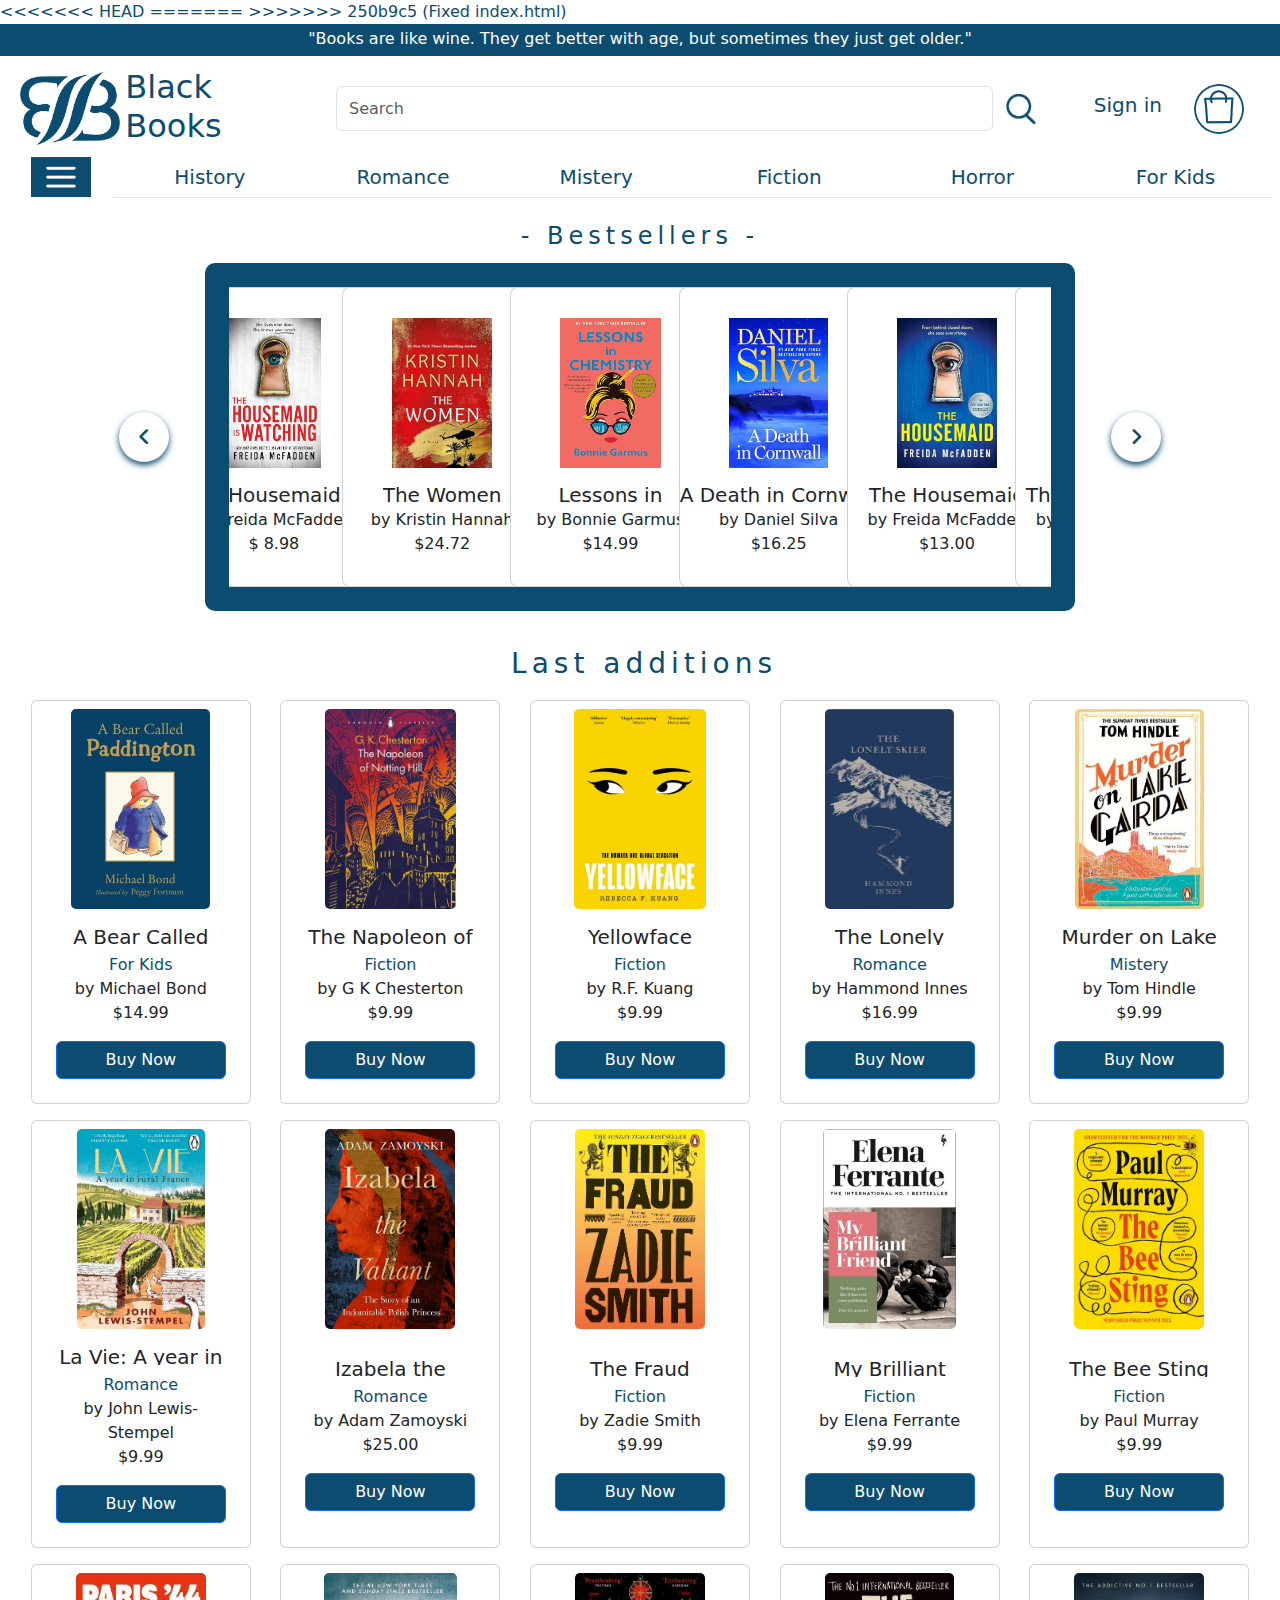
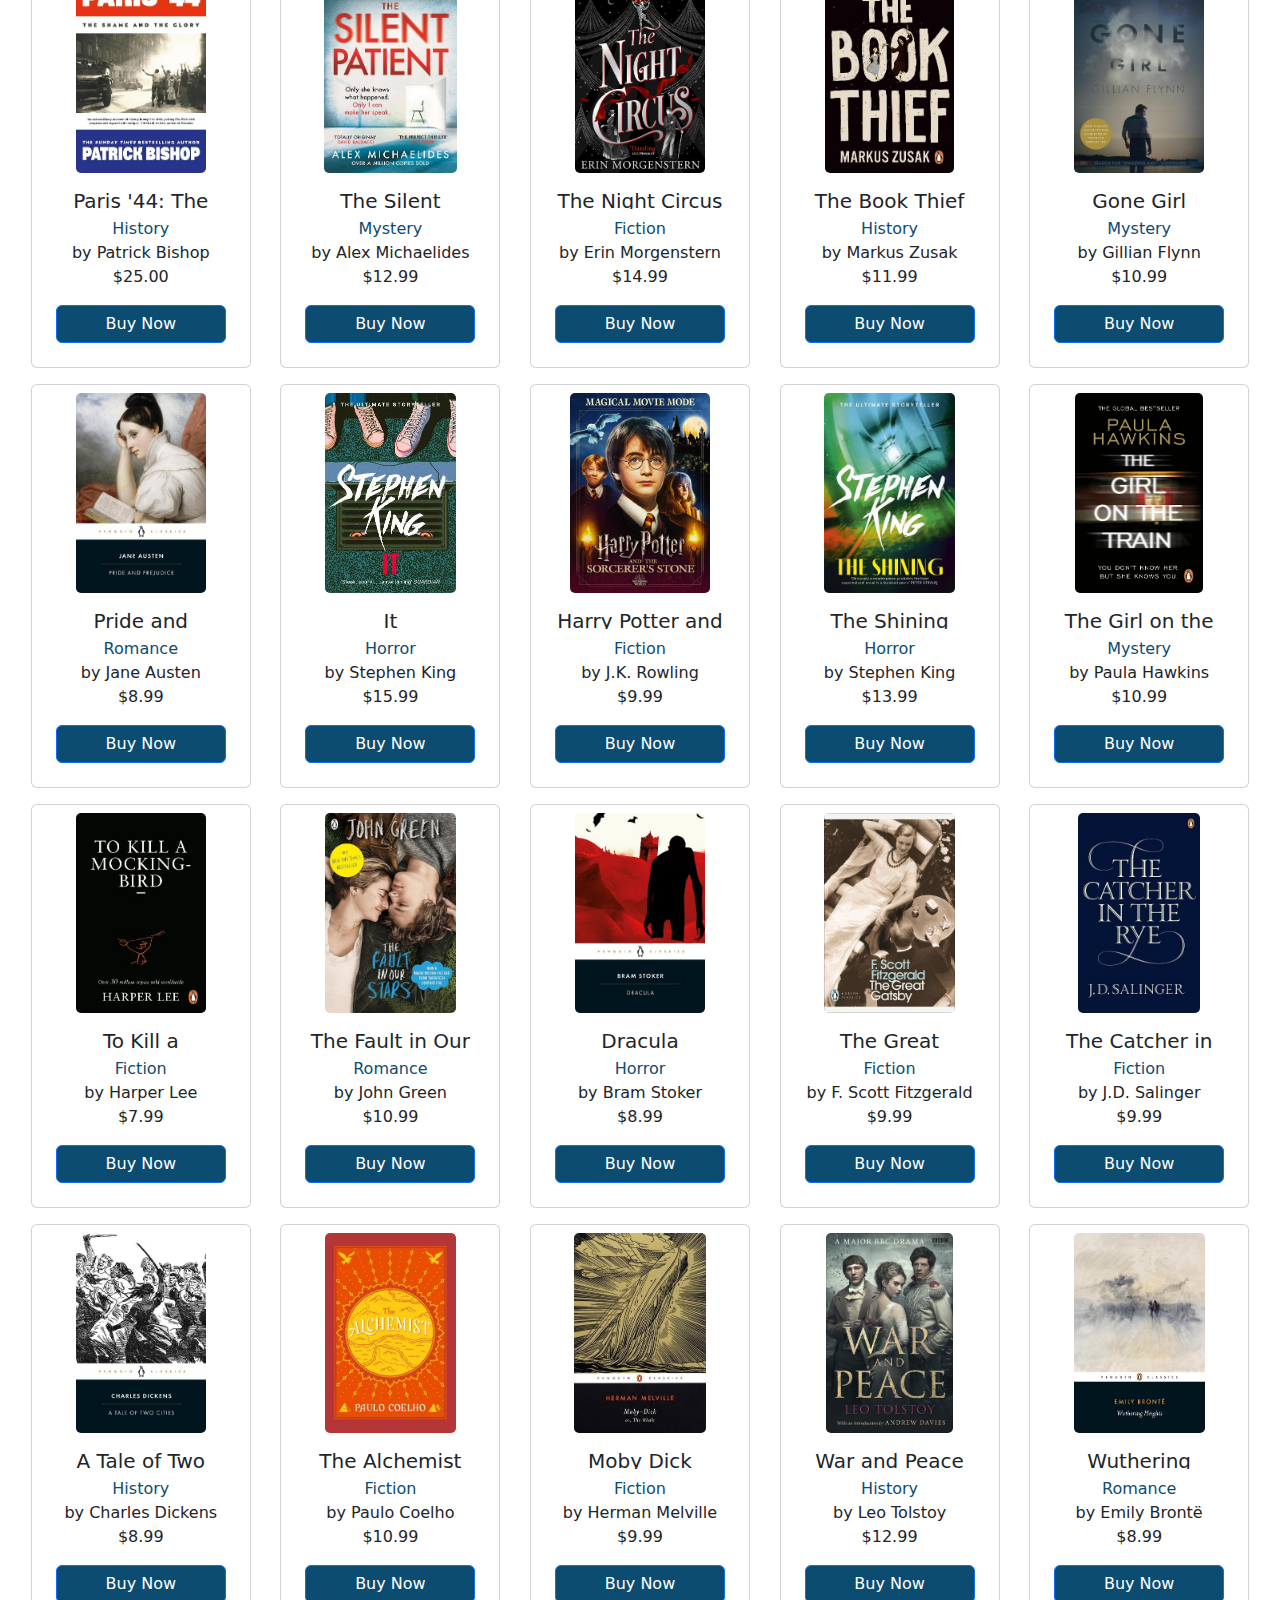
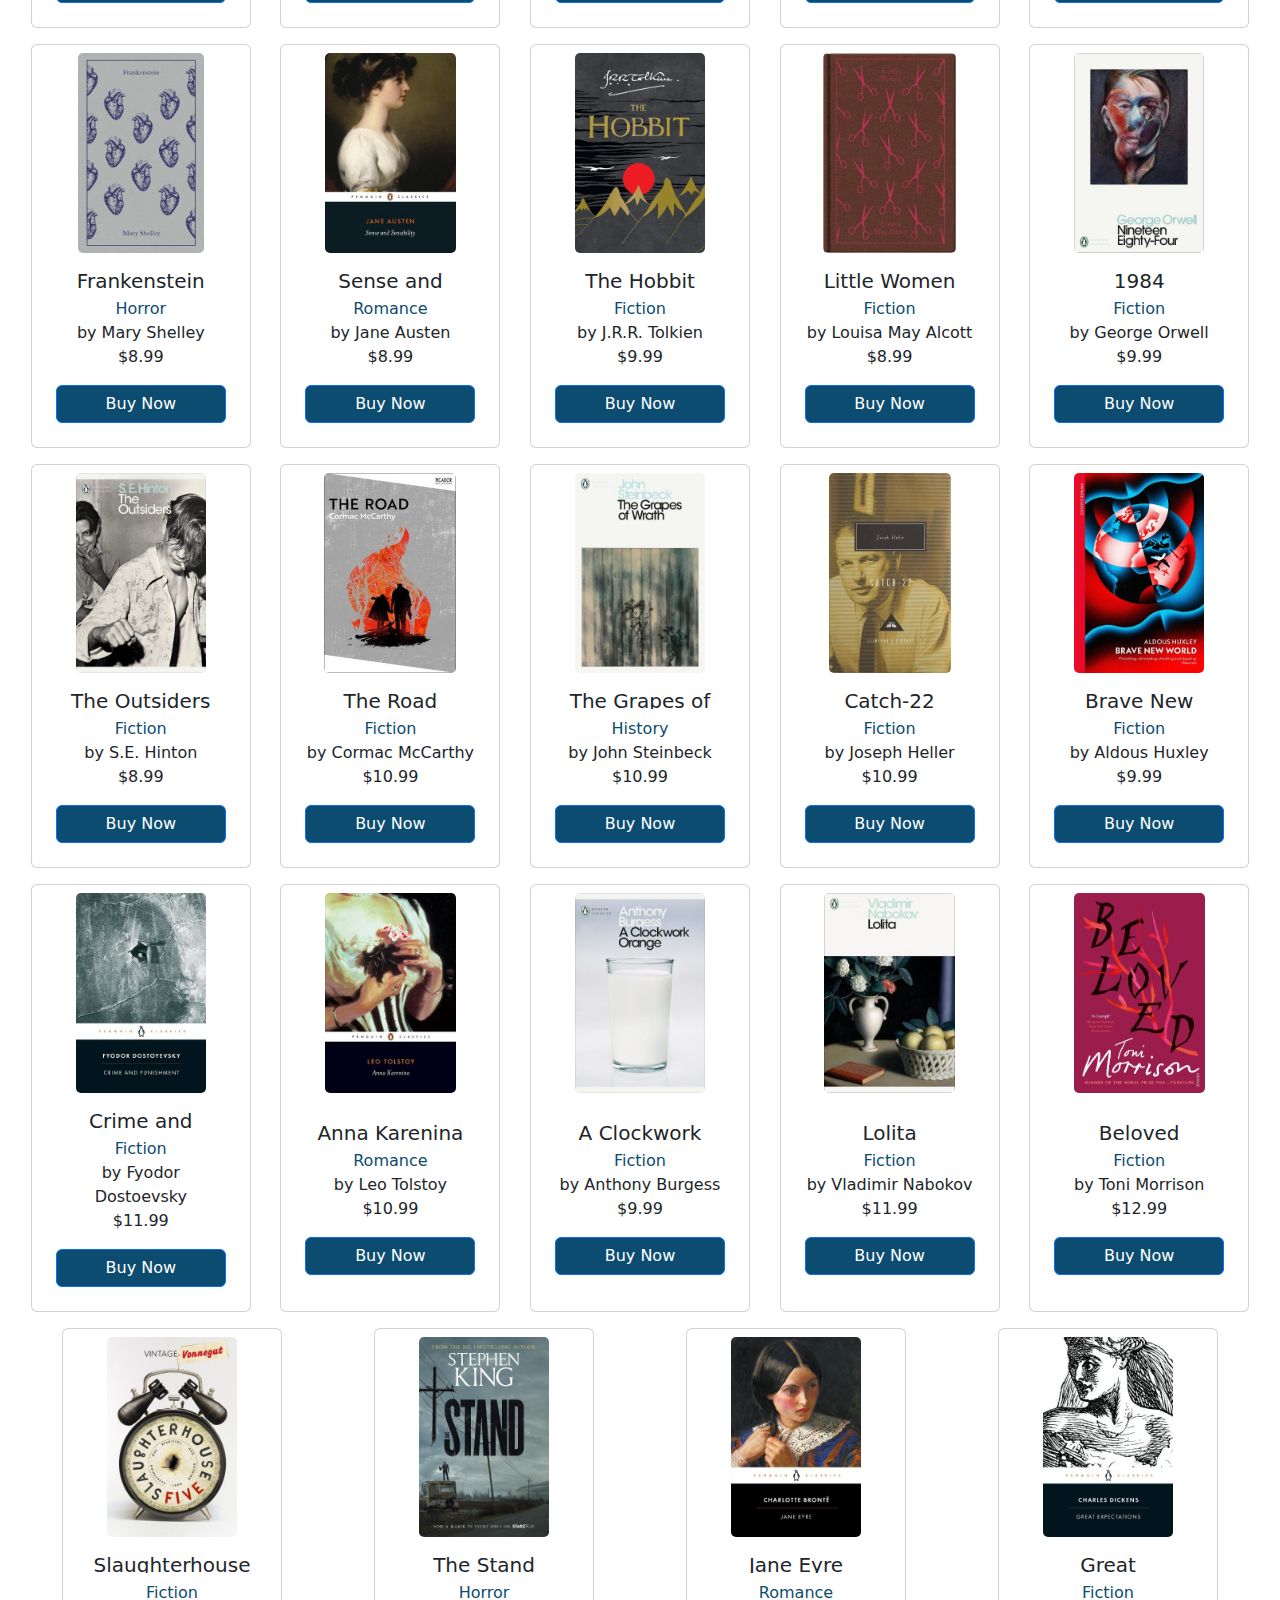
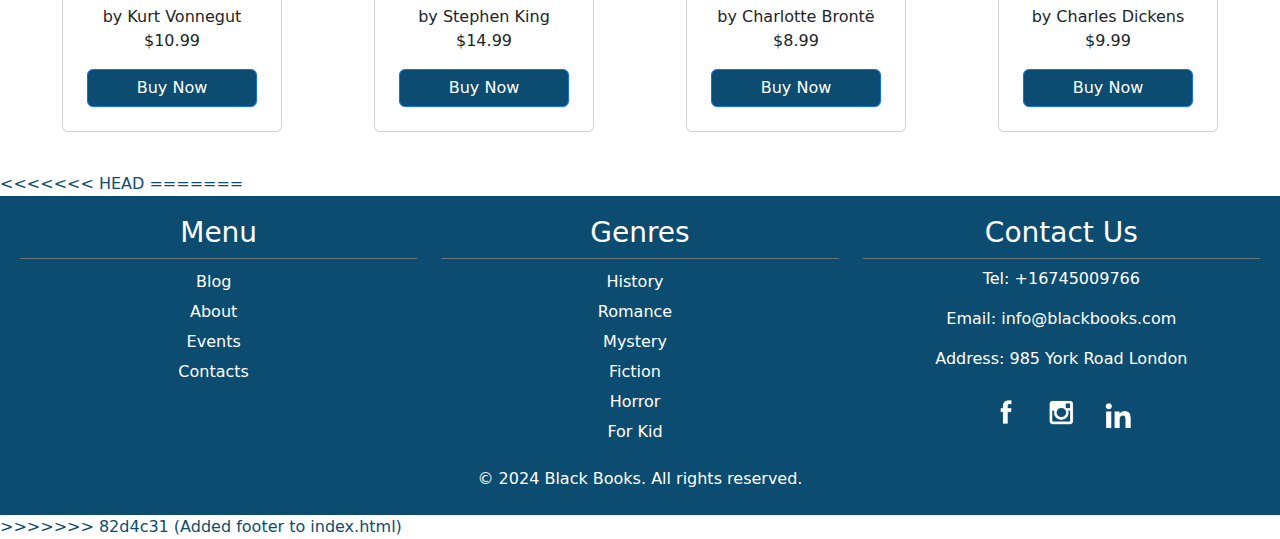
==== commit a32d3774: "Added modified index.html and blank other files" ====
--- a/index.html
+++ b/index.html
@@ -5,9 +5,18 @@
     <meta charset="UTF-8">
     <meta name="viewport" content="width=device-width, initial-scale=1.0">
     <title>Black Books</title>
-    <link rel="stylesheet" href="/css/bootstrap.css">
+<<<<<<< HEAD
+    
+    <link rel="stylesheet" href="https://cdnjs.cloudflare.com/ajax/libs/font-awesome/6.3.0/css/all.min.css">
+    <link rel="stylesheet" href="/css/style.css">
+    <link rel="stylesheet" href="/css/carousel.css">
+    <link rel="stylesheet" href="css/bootstrap.css">
+=======
+    <link rel="stylesheet" href="css/bootstrap.css">
     <link rel="stylesheet" href="https://cdnjs.cloudflare.com/ajax/libs/font-awesome/6.3.0/css/all.min.css" type="text/css">
     <link rel="stylesheet" href="/css/style.css" type="text/css">
+    <link rel="stylesheet" href="/css/carousel.css" type="text/css">
+>>>>>>> 250b9c5 (Fixed index.html)
     <script src="/js/carousel.js" defer></script>
 
 
@@ -141,7 +150,6 @@
                     <i id="right" class="fa-solid fa-angle-right"></i>
                 </div>
             </div>
-        </div>
             <div class="row m-3 p-3 d-flex">
                 <div class="row m-1" style="letter-spacing: 5px; text-align: center;">
                     <h3>Last additions</h3>
@@ -631,6 +639,8 @@
             </div>
         </div>
     </main>
+<<<<<<< HEAD
+=======
     <footer>
         <div class="row">
             <!-- Menu Section -->
@@ -672,6 +682,7 @@
             &copy; 2024 Black Books. All rights reserved.
         </div>
     </footer>
+>>>>>>> 82d4c31 (Added footer to index.html)
 
 
 </body>
--- a/css/style.css
+++ b/css/style.css
@@ -1,7 +1,5 @@
 body {
     color: #0C4C70;
-    width: 100vi;
-    overflow-x: hidden;
 }
 
 header {
@@ -12,6 +10,14 @@
     z-index: 1;
 }
 
+/* #logo-img:hover {
+    /* content: url('/images/logo-hover.png'); 
+    transition: 1s;
+    transform: scale(1.1);
+    translate: 1s;
+    
+} */
+
 #cart-img:hover {
     content: url('/images/cart-hover.png');
     transition: 3s;
@@ -37,7 +43,7 @@
     text-align: center;
 }
 
-div.nav li h5 {
+li h5 {
     text-align: center;
 }
 #logo-img {
@@ -58,14 +64,7 @@
     }
 }
 
-@media screen and (max-width:900px) {
-    .wrapper .carousel {
-        grid-auto-columns: calc((100% / 5) - 9px);
-        
-    }
-}
-
-@media screen and (max-width: 600px) {
+@media (max-width: 600px) {
     #genres {
         display: none;
     }
@@ -78,9 +77,6 @@
 
     #quote {
         display: none;
-    }
-    .wrapper .carousel {
-        grid-auto-columns: 100%;
     }
 
 }
@@ -163,123 +159,12 @@
 .menu-first-line {
     height: 40px;
 }
-
-/* Carousel styles */
-.wrapper,
-.carousel,
-.card,
-.img {
-    margin: 0;
-    padding: 0;
-    box-sizing: border-box;
-}
-
-#container-carousel {
-    display: flex;
-    align-items: center;
-    justify-content: center;
-    height: auto;
-    padding: 35px;
-    background-color: #0C4C70;
-    border-radius: 10px;
-}
-.wrapper {
-    max-width: 1200px;
-    width: 100%;
-    position: relative;
-}
-.wrapper i {
-    height: 50px;
-    width: 50px;
-    text-align: center;
-    line-height: 50px;
-    background-color: #fff;
-    border-radius: 50%;
-    color:#0C4C70;
-    cursor: pointer;
-    position: absolute;
-    font-size: 1.25rem;
-    top: 50%;
-    transform: translateY(-50%);
-    box-shadow: 0 3px  6px #0C4C70;
-}
-.wrapper i:first-child {
-    left: -110px;
-}
-.wrapper i:last-child {
-    right: -110px;
-}
-.wrapper .carousel {
-    display: grid;
-    grid-auto-flow: column;
-    grid-auto-columns: calc(100%/5 - 12px);
-    gap: 16px;
-    overflow-x: auto;
-    scroll-snap-type: x mandatory;
-    scroll-behavior: smooth;
-    scrollbar-width: 0;
-}
-.carousel::-webkit-scrollbar {
-    display: none;
-}
-.carousel.no-transition {
-    scroll-behavior: auto;
-}
-.carousel.dragging {
-    scroll-snap-type: none;
-    scroll-behavior: auto;
-}
-.carousel.dragging .card {
-    cursor: grab;
-    user-select: none;
-}
-.carousel .card {
-    scroll-snap-align: start;
-    height: 300px;
-    width: 200px;
-    list-style: none;
-    background-color: #fff;
-    border-radius: 8px;
-    display: flex;
-    padding-top: 10px;
-    padding-bottom: 10px;
-    align-items: center;
-    justify-content: center;
-    flex-direction: column;
-    cursor: pointer;
-}
-.carousel .card:hover {
-    transform: scale(102%);
-    transition: 0.5s;
-}
-.card .img img {
-    /* width: 140px; */
-    height: 150px;
-    object-fit: cover;
-}
-.carousel .card p, h5 {
-    text-align: center;
-    text-overflow: ellipsis;
-    max-height: 40px;
-    overflow: hidden;
-    }
-
-@media screen and (max-width:1300px) {
-    .wrapper .carousel {
-        grid-auto-columns: 35%;
-    }
-}
-@media screen and (max-width:900px) {
-    .wrapper .carousel {
-        grid-auto-columns: 50%;
-    }
-}
-@media screen and (max-width:600px) {
-    .wrapper .carousel {
-        grid-auto-columns: 75%;
-    }
-}
-/* END of Carousel styles */
+.genre-filter {
+    cursor: pointer;
+}
+footer li {
+    line-height: 30px;
+}
 
 .buy-now {
     background-color: #0C4C70;
@@ -327,12 +212,9 @@
 }
 #main-books h5 {
     max-height: 20px;
-}
-footer {
-    background-color: #0C4C70;
-    color: #ffffff;
-    padding: 20px;
-    text-align: center;
+<<<<<<< HEAD
+
+=======
 }
 footer {
     background-color: #0C4C70;
@@ -356,4 +238,5 @@
 }
 #in:hover {
     content: url('/images/footer-in-hover.png');
+>>>>>>> 82d4c31 (Added footer to index.html)
 }--- a/css/carousel.css
+++ b/css/carousel.css
@@ -0,0 +1,116 @@
+.wrapper,
+.carousel,
+.card,
+.img {
+    margin: 0;
+    padding: 0;
+    box-sizing: border-box;
+}
+
+#container-carousel {
+    display: flex;
+    align-items: center;
+    justify-content: center;
+    height: auto;
+    padding: 35px;
+    background-color: #0C4C70;
+    border-radius: 10px;
+}
+.wrapper {
+    max-width: 1200px;
+    width: 100%;
+    position: relative;
+}
+.wrapper i {
+    height: 50px;
+    width: 50px;
+    text-align: center;
+    line-height: 50px;
+    background-color: #fff;
+    border-radius: 50%;
+    color:#0C4C70;
+    cursor: pointer;
+    position: absolute;
+    font-size: 1.25rem;
+    top: 50%;
+    transform: translateY(-50%);
+    box-shadow: 0 3px  6px #0C4C70;
+}
+.wrapper i:first-child {
+    left: -110px;
+}
+.wrapper i:last-child {
+    right: -110px;
+}
+.wrapper .carousel {
+    display: grid;
+    grid-auto-flow: column;
+    grid-auto-columns: calc((100% / 5) - 12px);
+    gap: 16px;
+    overflow-x: auto;
+    scroll-snap-type: x mandatory;
+    scroll-behavior: smooth;
+    scrollbar-width: 0;
+
+}
+.carousel::-webkit-scrollbar {
+    display: none;
+}
+.carousel.no-transition {
+    scroll-behavior: auto;
+}
+.carousel.dragging {
+    scroll-snap-type: none;
+    scroll-behavior: auto;
+}
+.carousel.dragging .card {
+    cursor: grab;
+    user-select: none;
+}
+.carousel .card {
+    scroll-snap-align: start;
+    height: 300px;
+    width: 200px;
+    list-style: none;
+    background-color: #fff;
+    border-radius: 8px;
+    display: flex;
+    padding-top: 10px;
+    padding-bottom: 10px;
+    align-items: center;
+    justify-content: center;
+    flex-direction: column;
+    cursor: pointer;
+}
+.carousel .card:hover {
+    transform: scale(102%);
+    transition: 0.5s;
+}
+.card .img img {
+    /* width: 140px; */
+    height: 150px;
+    object-fit: cover;
+}
+.carousel .card p, h5 {
+    text-align: center;
+    text-overflow: ellipsis;
+    max-height: 40px;
+    overflow: hidden;
+    }
+
+
+
+
+
+@media screen and (max-width:900px) {
+    .wrapper .carousel {
+        grid-auto-columns: calc((100% / 5) - 9px);
+        
+    }
+}
+
+@media screen and (max-width:600px) {
+    .wrapper .carousel {
+        grid-auto-columns: 100%;
+    }
+}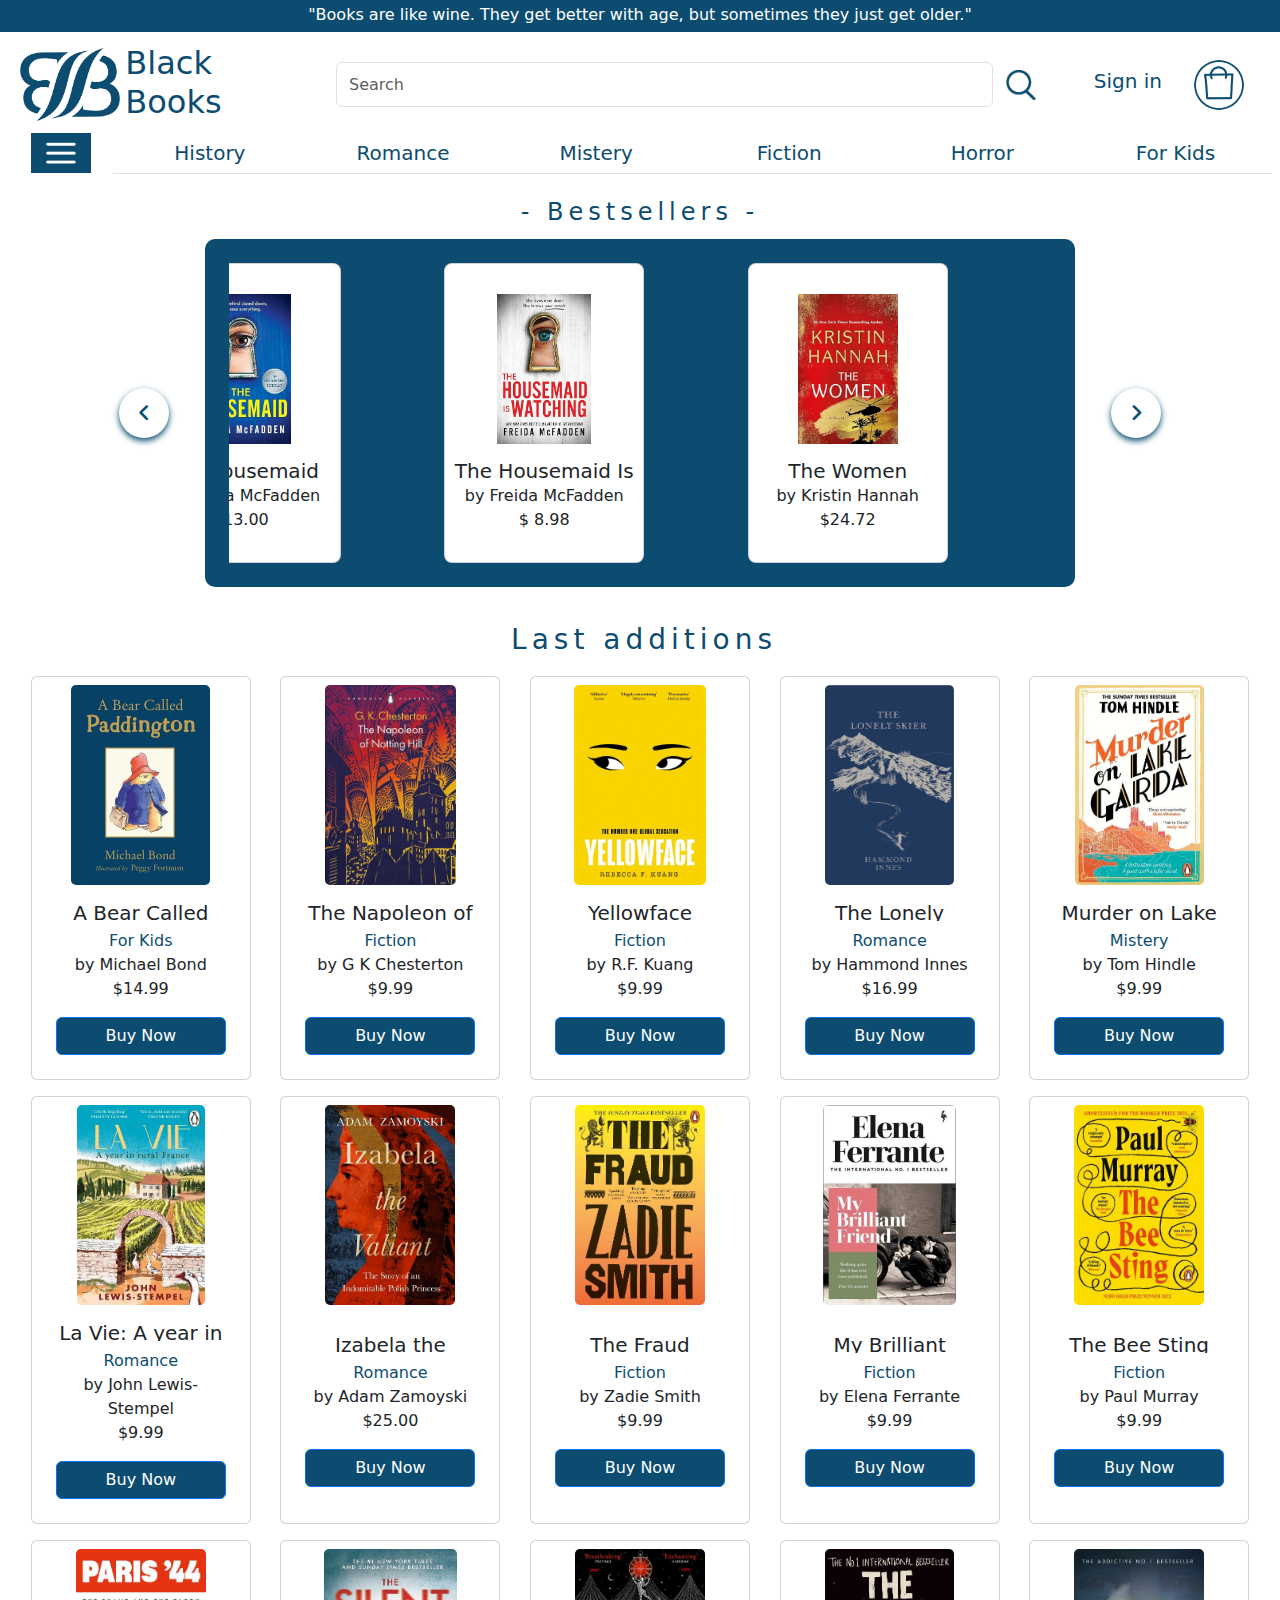
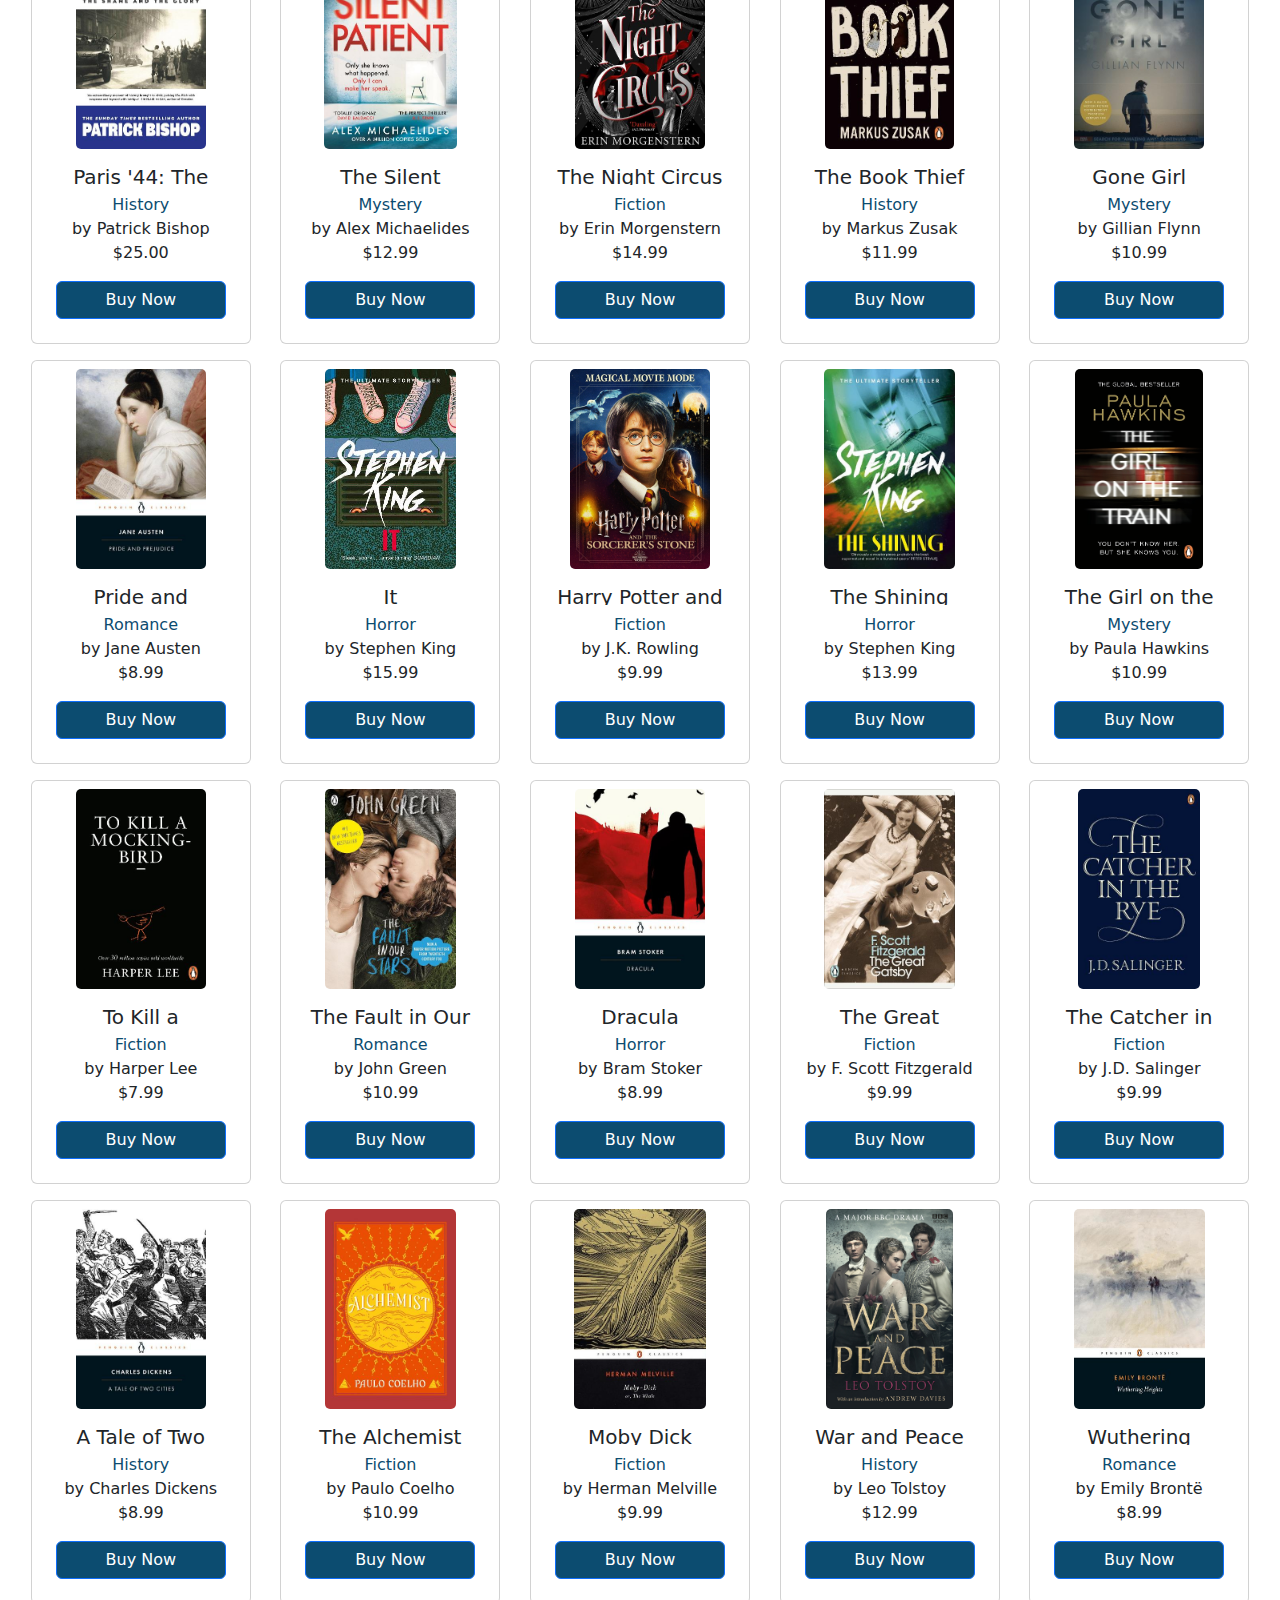
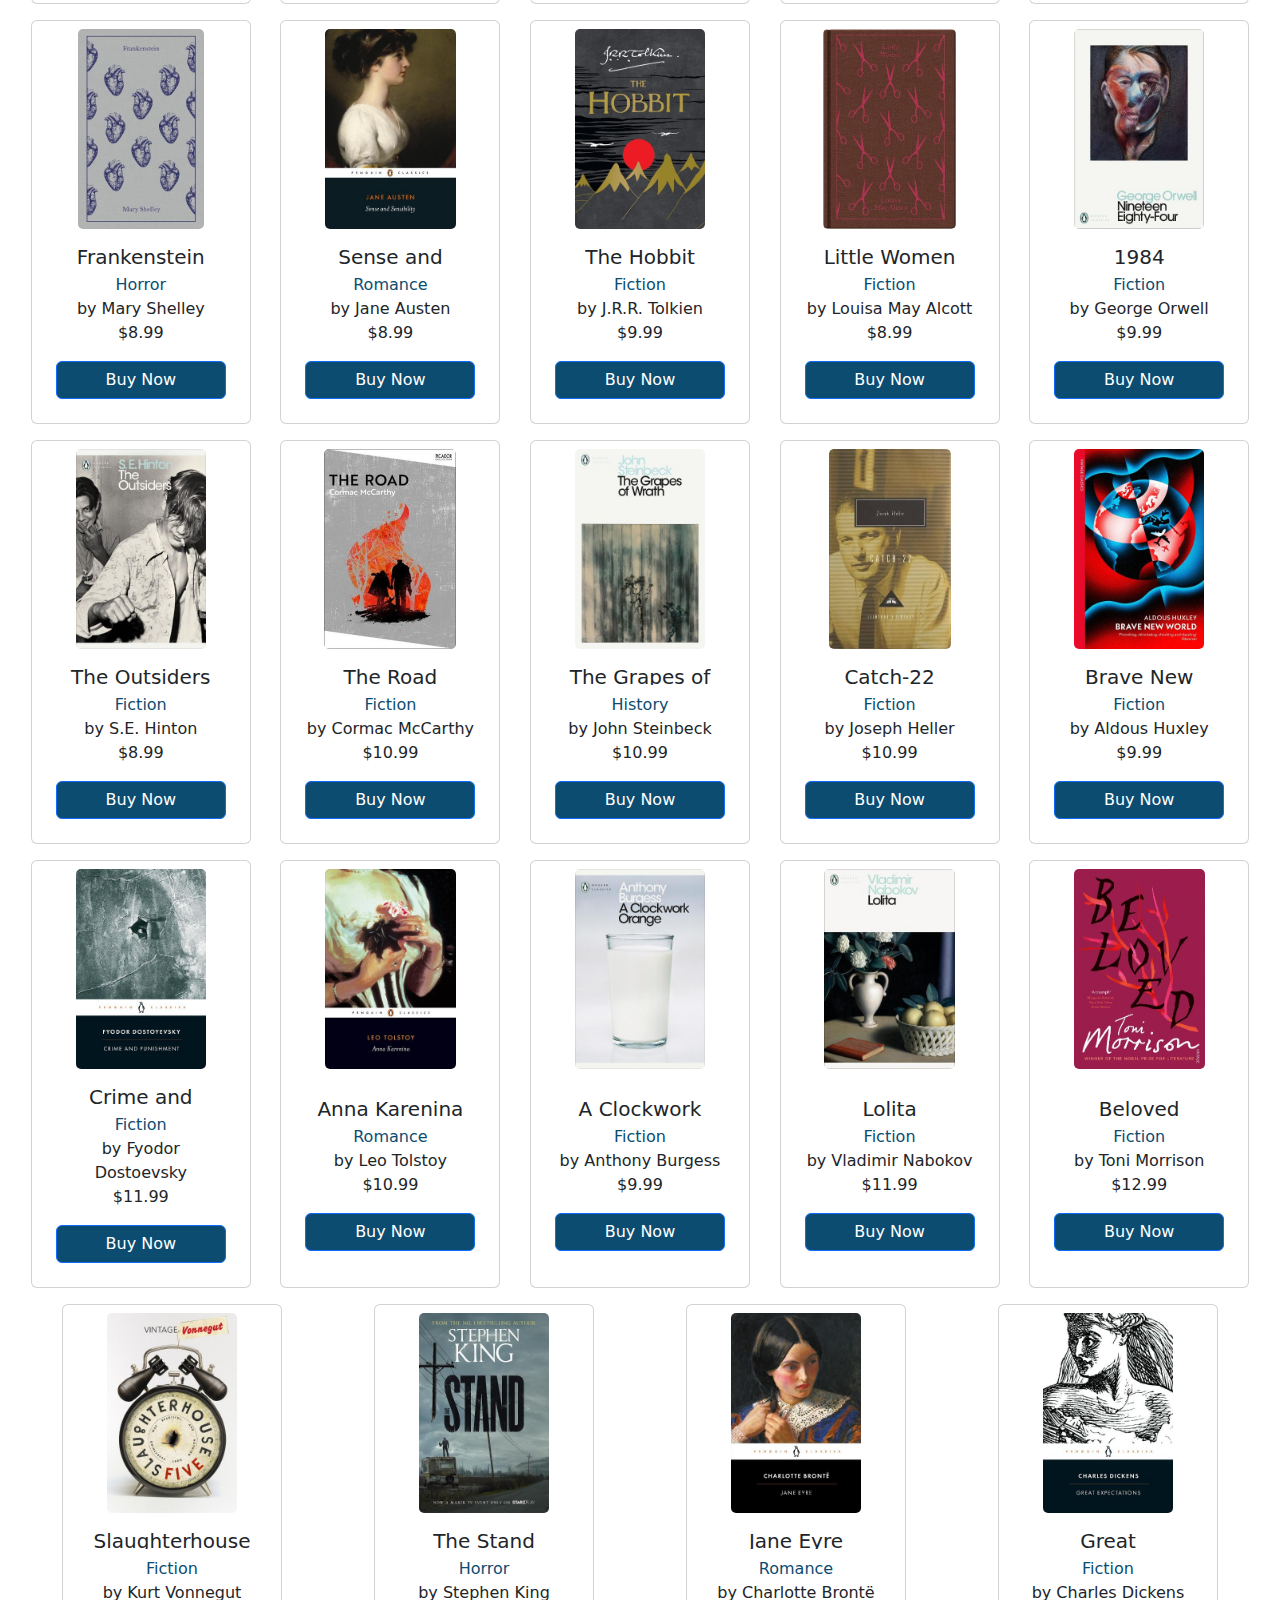
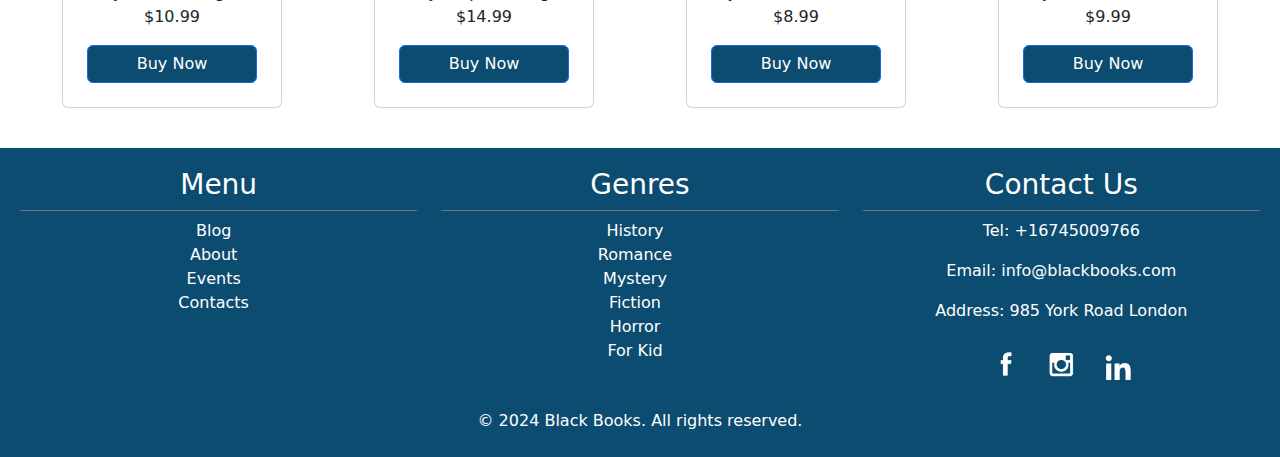
==== commit 28cd310d: "Fixed style and index.html" ====
--- a/index.html
+++ b/index.html
@@ -5,18 +5,9 @@
     <meta charset="UTF-8">
     <meta name="viewport" content="width=device-width, initial-scale=1.0">
     <title>Black Books</title>
-<<<<<<< HEAD
-    
-    <link rel="stylesheet" href="https://cdnjs.cloudflare.com/ajax/libs/font-awesome/6.3.0/css/all.min.css">
-    <link rel="stylesheet" href="/css/style.css">
-    <link rel="stylesheet" href="/css/carousel.css">
-    <link rel="stylesheet" href="css/bootstrap.css">
-=======
-    <link rel="stylesheet" href="css/bootstrap.css">
+    <link rel="stylesheet" href="/css/bootstrap.css">
     <link rel="stylesheet" href="https://cdnjs.cloudflare.com/ajax/libs/font-awesome/6.3.0/css/all.min.css" type="text/css">
     <link rel="stylesheet" href="/css/style.css" type="text/css">
-    <link rel="stylesheet" href="/css/carousel.css" type="text/css">
->>>>>>> 250b9c5 (Fixed index.html)
     <script src="/js/carousel.js" defer></script>
 
 
@@ -639,8 +630,6 @@
             </div>
         </div>
     </main>
-<<<<<<< HEAD
-=======
     <footer>
         <div class="row">
             <!-- Menu Section -->
@@ -682,7 +671,6 @@
             &copy; 2024 Black Books. All rights reserved.
         </div>
     </footer>
->>>>>>> 82d4c31 (Added footer to index.html)
 
 
 </body>
--- a/css/style.css
+++ b/css/style.css
@@ -1,5 +1,7 @@
 body {
     color: #0C4C70;
+    width: 100vi;
+    overflow-x: hidden;
 }
 
 header {
@@ -10,14 +12,6 @@
     z-index: 1;
 }
 
-/* #logo-img:hover {
-    /* content: url('/images/logo-hover.png'); 
-    transition: 1s;
-    transform: scale(1.1);
-    translate: 1s;
-    
-} */
-
 #cart-img:hover {
     content: url('/images/cart-hover.png');
     transition: 3s;
@@ -43,7 +37,7 @@
     text-align: center;
 }
 
-li h5 {
+div.nav li h5 {
     text-align: center;
 }
 #logo-img {
@@ -64,7 +58,14 @@
     }
 }
 
-@media (max-width: 600px) {
+@media screen and (max-width:900px) {
+    .wrapper .carousel {
+        grid-auto-columns: calc((100% / 5) - 9px);
+        
+    }
+}
+
+@media screen and (max-width: 600px) {
     #genres {
         display: none;
     }
@@ -77,6 +78,9 @@
 
     #quote {
         display: none;
+    }
+    .wrapper .carousel {
+        grid-auto-columns: 100%;
     }
 
 }
@@ -159,12 +163,124 @@
 .menu-first-line {
     height: 40px;
 }
-.genre-filter {
-    cursor: pointer;
-}
-footer li {
-    line-height: 30px;
-}
+
+/* Carousel styles */
+.wrapper,
+.carousel,
+.card,
+.img {
+    margin: 0;
+    padding: 0;
+    box-sizing: border-box;
+}
+
+#container-carousel {
+    display: flex;
+    align-items: center;
+    justify-content: center;
+    height: auto;
+    padding: 35px;
+    background-color: #0C4C70;
+    border-radius: 10px;
+}
+.wrapper {
+    max-width: 1200px;
+    width: 100%;
+    position: relative;
+}
+.wrapper i {
+    height: 50px;
+    width: 50px;
+    text-align: center;
+    line-height: 50px;
+    background-color: #fff;
+    border-radius: 50%;
+    color:#0C4C70;
+    cursor: pointer;
+    position: absolute;
+    font-size: 1.25rem;
+    top: 50%;
+    transform: translateY(-50%);
+    box-shadow: 0 3px  6px #0C4C70;
+}
+.wrapper i:first-child {
+    left: -110px;
+}
+.wrapper i:last-child {
+    right: -110px;
+}
+.wrapper .carousel {
+    display: grid;
+    grid-auto-flow: column;
+    grid-auto-columns: calc((100% / 5) - 12px);
+    gap: 16px;
+    overflow-x: auto;
+    scroll-snap-type: x mandatory;
+    scroll-behavior: smooth;
+    scrollbar-width: 0;
+
+}
+.carousel::-webkit-scrollbar {
+    display: none;
+}
+.carousel.no-transition {
+    scroll-behavior: auto;
+}
+.carousel.dragging {
+    scroll-snap-type: none;
+    scroll-behavior: auto;
+}
+.carousel.dragging .card {
+    cursor: grab;
+    user-select: none;
+}
+.carousel .card {
+    scroll-snap-align: start;
+    height: 300px;
+    width: 200px;
+    list-style: none;
+    background-color: #fff;
+    border-radius: 8px;
+    display: flex;
+    padding-top: 10px;
+    padding-bottom: 10px;
+    align-items: center;
+    justify-content: center;
+    flex-direction: column;
+    cursor: pointer;
+}
+.carousel .card:hover {
+    transform: scale(102%);
+    transition: 0.5s;
+}
+.card .img img {
+    /* width: 140px; */
+    height: 150px;
+    object-fit: cover;
+}
+.carousel .card p, h5 {
+    text-align: center;
+    text-overflow: ellipsis;
+    max-height: 40px;
+    overflow: hidden;
+    }
+
+@media screen and (max-width:1300px) {
+    .wrapper .carousel {
+        grid-auto-columns: 35%;
+    }
+}
+@media screen and (max-width:900px) {
+    .wrapper .carousel {
+        grid-auto-columns: 50%;
+    }
+}
+@media screen and (max-width:600px) {
+    .wrapper .carousel {
+        grid-auto-columns: 75%;
+    }
+}
+/* END of Carousel styles */
 
 .buy-now {
     background-color: #0C4C70;
@@ -212,9 +328,12 @@
 }
 #main-books h5 {
     max-height: 20px;
-<<<<<<< HEAD
-
-=======
+}
+footer {
+    background-color: #0C4C70;
+    color: #ffffff;
+    padding: 20px;
+    text-align: center;
 }
 footer {
     background-color: #0C4C70;
@@ -238,5 +357,4 @@
 }
 #in:hover {
     content: url('/images/footer-in-hover.png');
->>>>>>> 82d4c31 (Added footer to index.html)
 }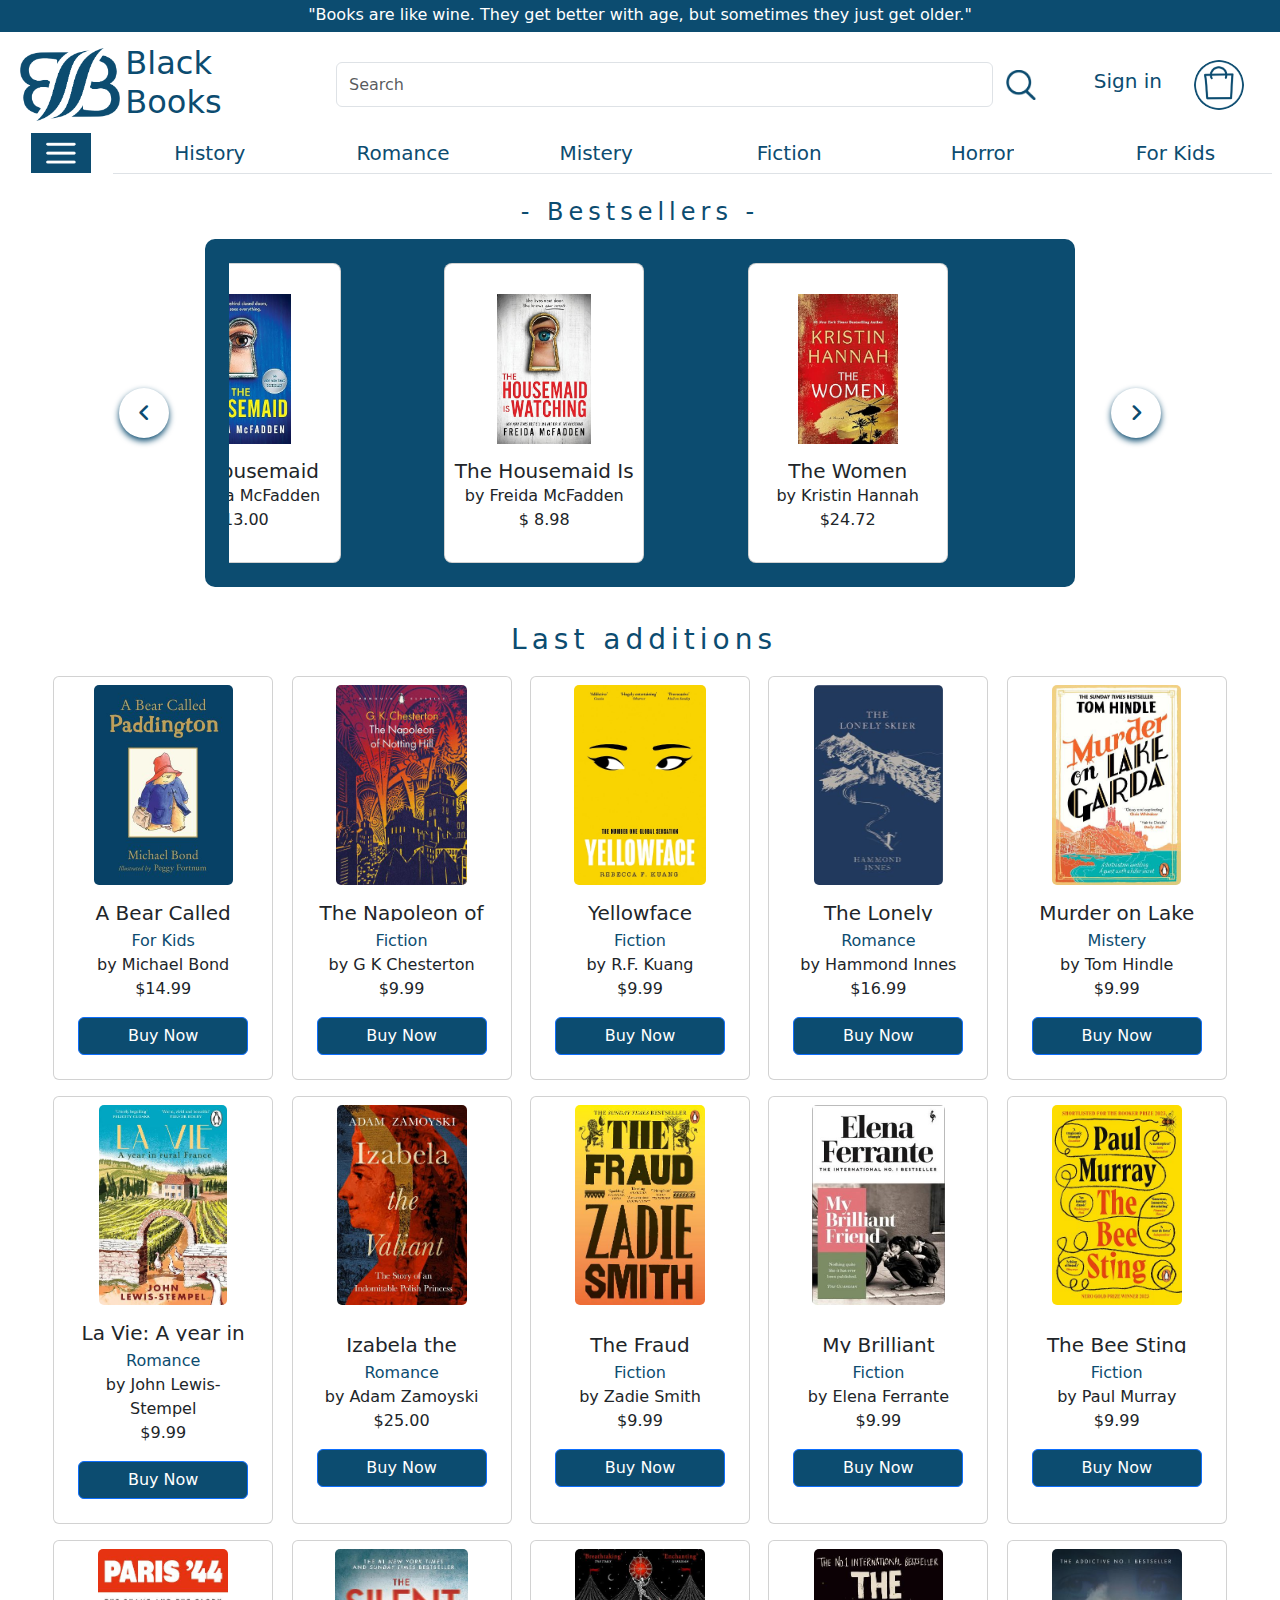
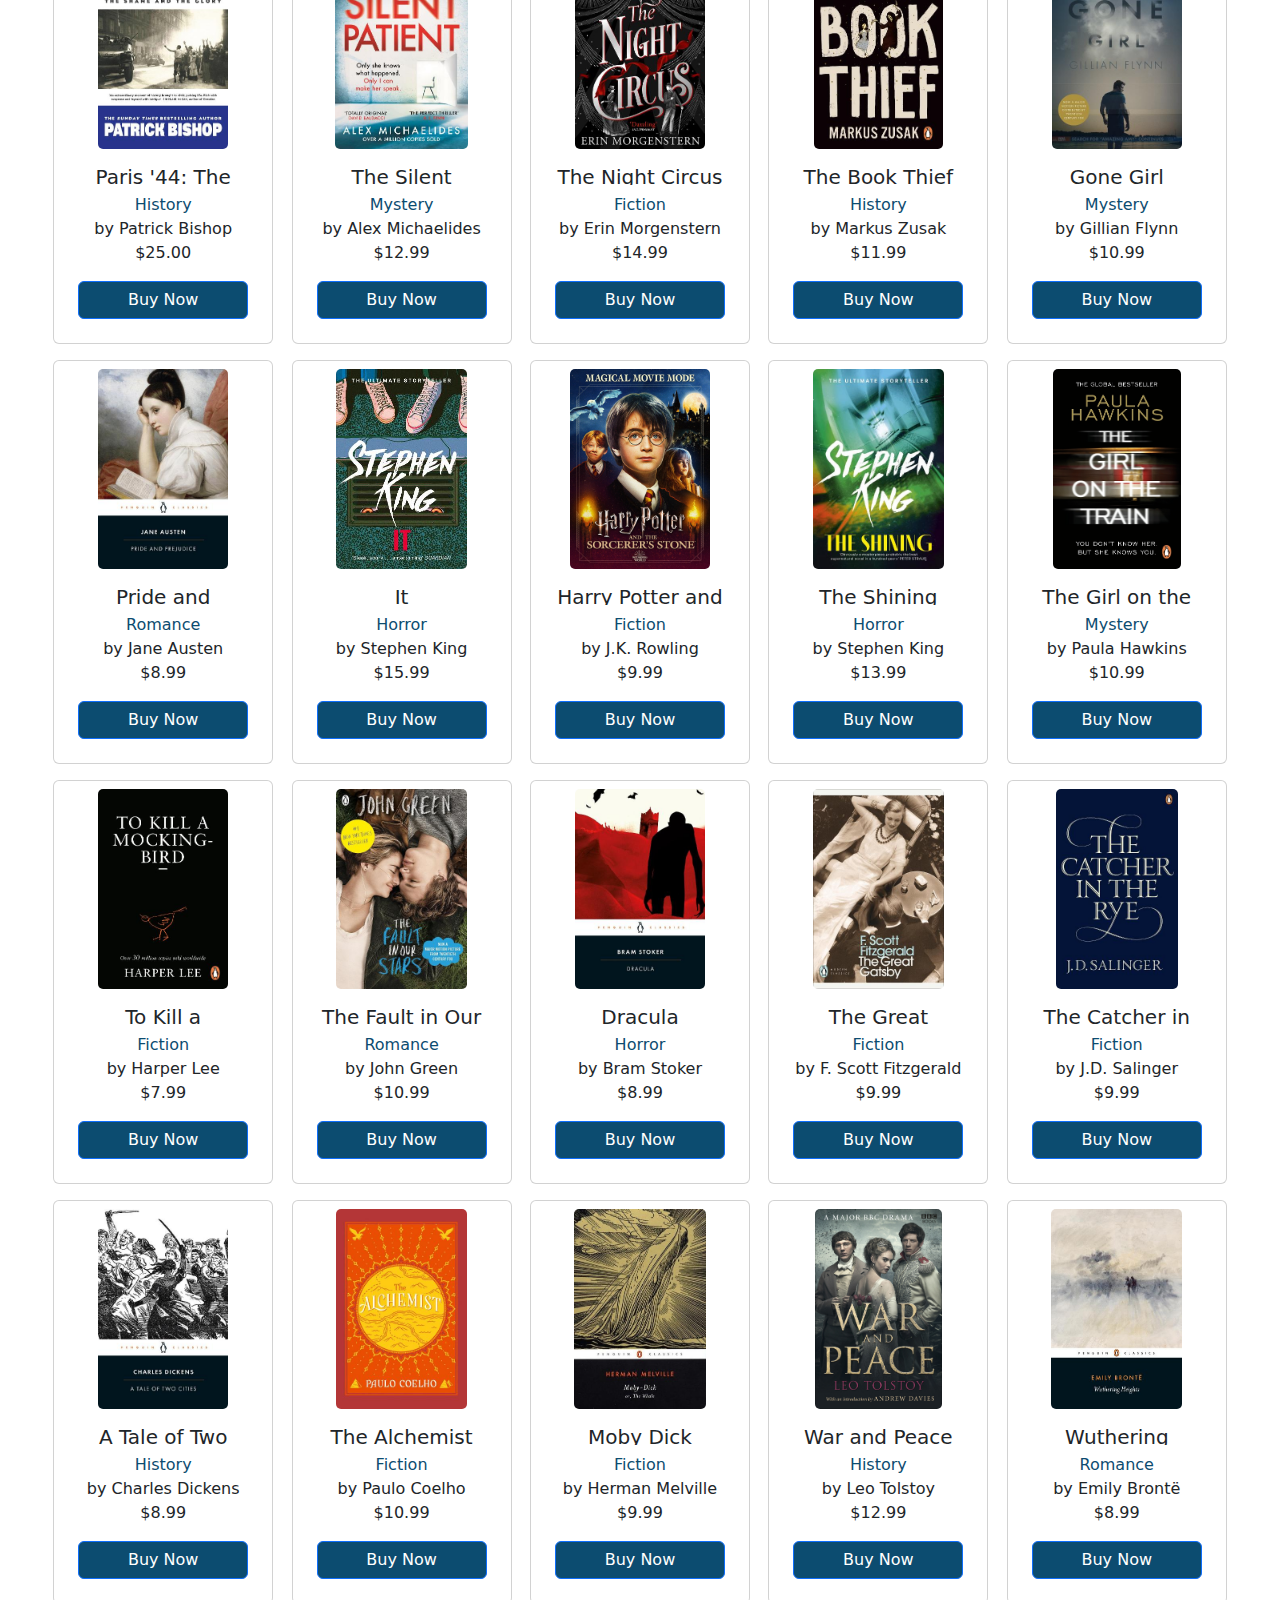
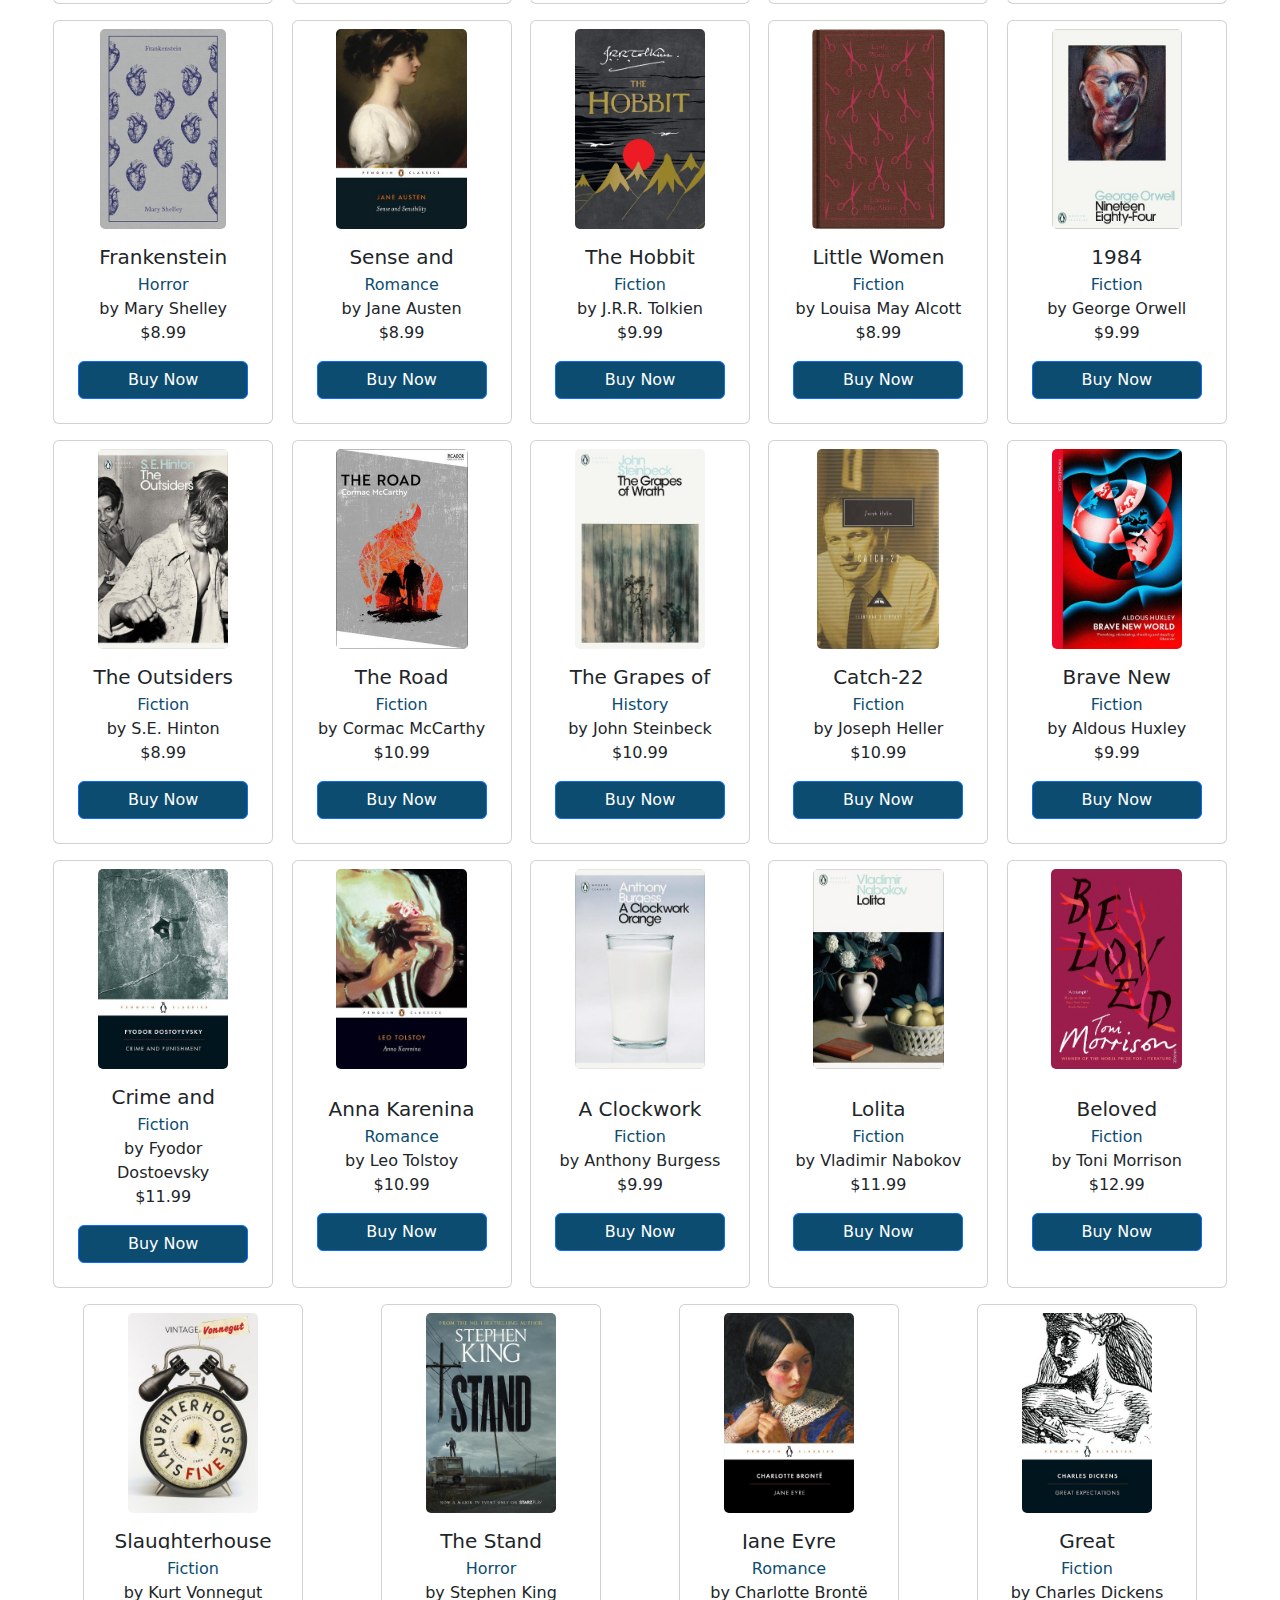
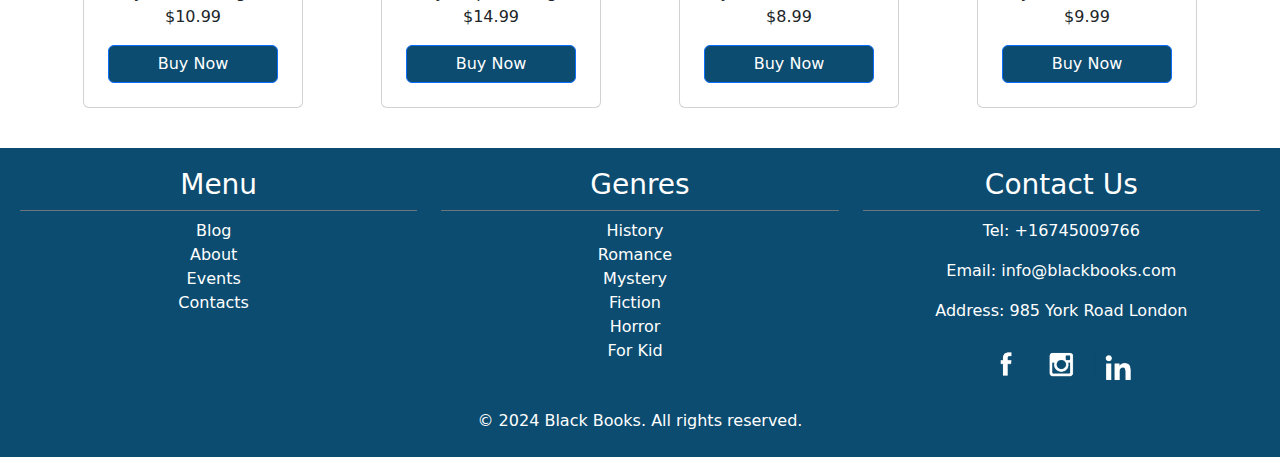
==== commit 165cf0c1: "Modified menu links" ====
--- a/index.html
+++ b/index.html
@@ -54,40 +54,40 @@
                                 style="width:60px; margin-left: 0;" alt="menu-lines">
                             <h5>Menu</h5>
                         </li>
-                        <li><a href="#"><img style="width:40px;" src="/images/blog.png" alt=""></a>
-                            <a href="#"><h5>Blog</h5></a>
-                        </li>
-                        <li><a href="#"><img style="width:40px;" src="/images/events.png" alt=""></a>
-                            <a href="#"><h5>Events</h5></a>
-                        </li>
-                        <li><a href="#"><img style="width:40px;" src="/images/about.png" alt=""></a>
-                            <a href="#"><h5>About</h5></a>
-                        </li>
-                        <li><a href="#"><img style="width:40px;" src="/images/contacts.png" alt=""></a>
-                            <a href="#"><h5>Contacts</h5></a>
+                        <li><a href="blog.html"><img style="width:40px;" src="/images/blog.png" alt=""></a>
+                            <a href="blog.html"><h5>Blog</h5></a>
+                        </li>
+                        <li><a href="events.html"><img style="width:40px;" src="/images/events.png" alt=""></a>
+                            <a href="events.html"><h5>Events</h5></a>
+                        </li>
+                        <li><a href="about.html"><img style="width:40px;" src="/images/about.png" alt=""></a>
+                            <a href="about.html"><h5>About</h5></a>
+                        </li>
+                        <li><a href="contacts.html"><img style="width:40px;" src="/images/contacts.png" alt=""></a>
+                            <a href="contacts.html"><h5>Contacts</h5></a>
                         </li>
                     </ul>
                 </div>
             </div>
             <div class="col-md-11">
                 <div class="row border-bottom pt-2" id="genres">
-                    <div class="genre-filter col-2 d-flex justify-content-center">
-                        <h5>History</h5>
-                    </div>
-                    <div class="genre-filter col-2  d-flex justify-content-center">
-                        <h5>Romance</h5>
-                    </div>
-                    <div class="genre-filter col-2  d-flex justify-content-center">
-                        <h5>Mistery</h5>
-                    </div>
-                    <div class="genre-filter col-2  d-flex justify-content-center">
-                        <h5>Fiction</h5>
-                    </div>
-                    <div class="genre-filter col-2  d-flex justify-content-center">
-                        <h5>Horror</h5>
-                    </div>
-                    <div class="genre-filter col-2  d-flex justify-content-center">
-                        <h5>For Kids</h5>
+                    <div class="col-2 d-flex justify-content-center">
+                        <h5 class="genre-filter">History</h5>
+                    </div>
+                    <div class="col-2  d-flex justify-content-center">
+                        <h5 class="genre-filter">Romance</h5>
+                    </div>
+                    <div class="col-2  d-flex justify-content-center">
+                        <h5 class="genre-filter">Mistery</h5>
+                    </div>
+                    <div class="col-2  d-flex justify-content-center">
+                        <h5 class="genre-filter">Fiction</h5>
+                    </div>
+                    <div class="col-2  d-flex justify-content-center">
+                        <h5 class="genre-filter">Horror</h5>
+                    </div>
+                    <div class="col-2  d-flex justify-content-center">
+                        <h5 class="genre-filter">For Kids</h5>
                     </div>
                 </div>
             </div>
@@ -141,6 +141,7 @@
                     <i id="right" class="fa-solid fa-angle-right"></i>
                 </div>
             </div>
+        </div>
             <div class="row m-3 p-3 d-flex">
                 <div class="row m-1" style="letter-spacing: 5px; text-align: center;">
                     <h3>Last additions</h3>
--- a/css/style.css
+++ b/css/style.css
@@ -42,6 +42,10 @@
 }
 #logo-img {
     min-width: 80px;
+}
+header .genre-filter:hover {
+    color:#126a9c;
+    cursor: pointer;
 }
 
 @keyframes pulse {
@@ -157,7 +161,7 @@
 }
 
 .menu-first-line:hover {
-    background-color: #0C4C70;
+    background-color: #0C4C70 !important;
 }
 
 .menu-first-line {
@@ -212,13 +216,12 @@
 .wrapper .carousel {
     display: grid;
     grid-auto-flow: column;
-    grid-auto-columns: calc((100% / 5) - 12px);
+    grid-auto-columns: calc(100%/5 - 12px);
     gap: 16px;
     overflow-x: auto;
     scroll-snap-type: x mandatory;
     scroll-behavior: smooth;
     scrollbar-width: 0;
-
 }
 .carousel::-webkit-scrollbar {
     display: none;
@@ -329,12 +332,7 @@
 #main-books h5 {
     max-height: 20px;
 }
-footer {
-    background-color: #0C4C70;
-    color: #ffffff;
-    padding: 20px;
-    text-align: center;
-}
+
 footer {
     background-color: #0C4C70;
     color: #ffffff;
